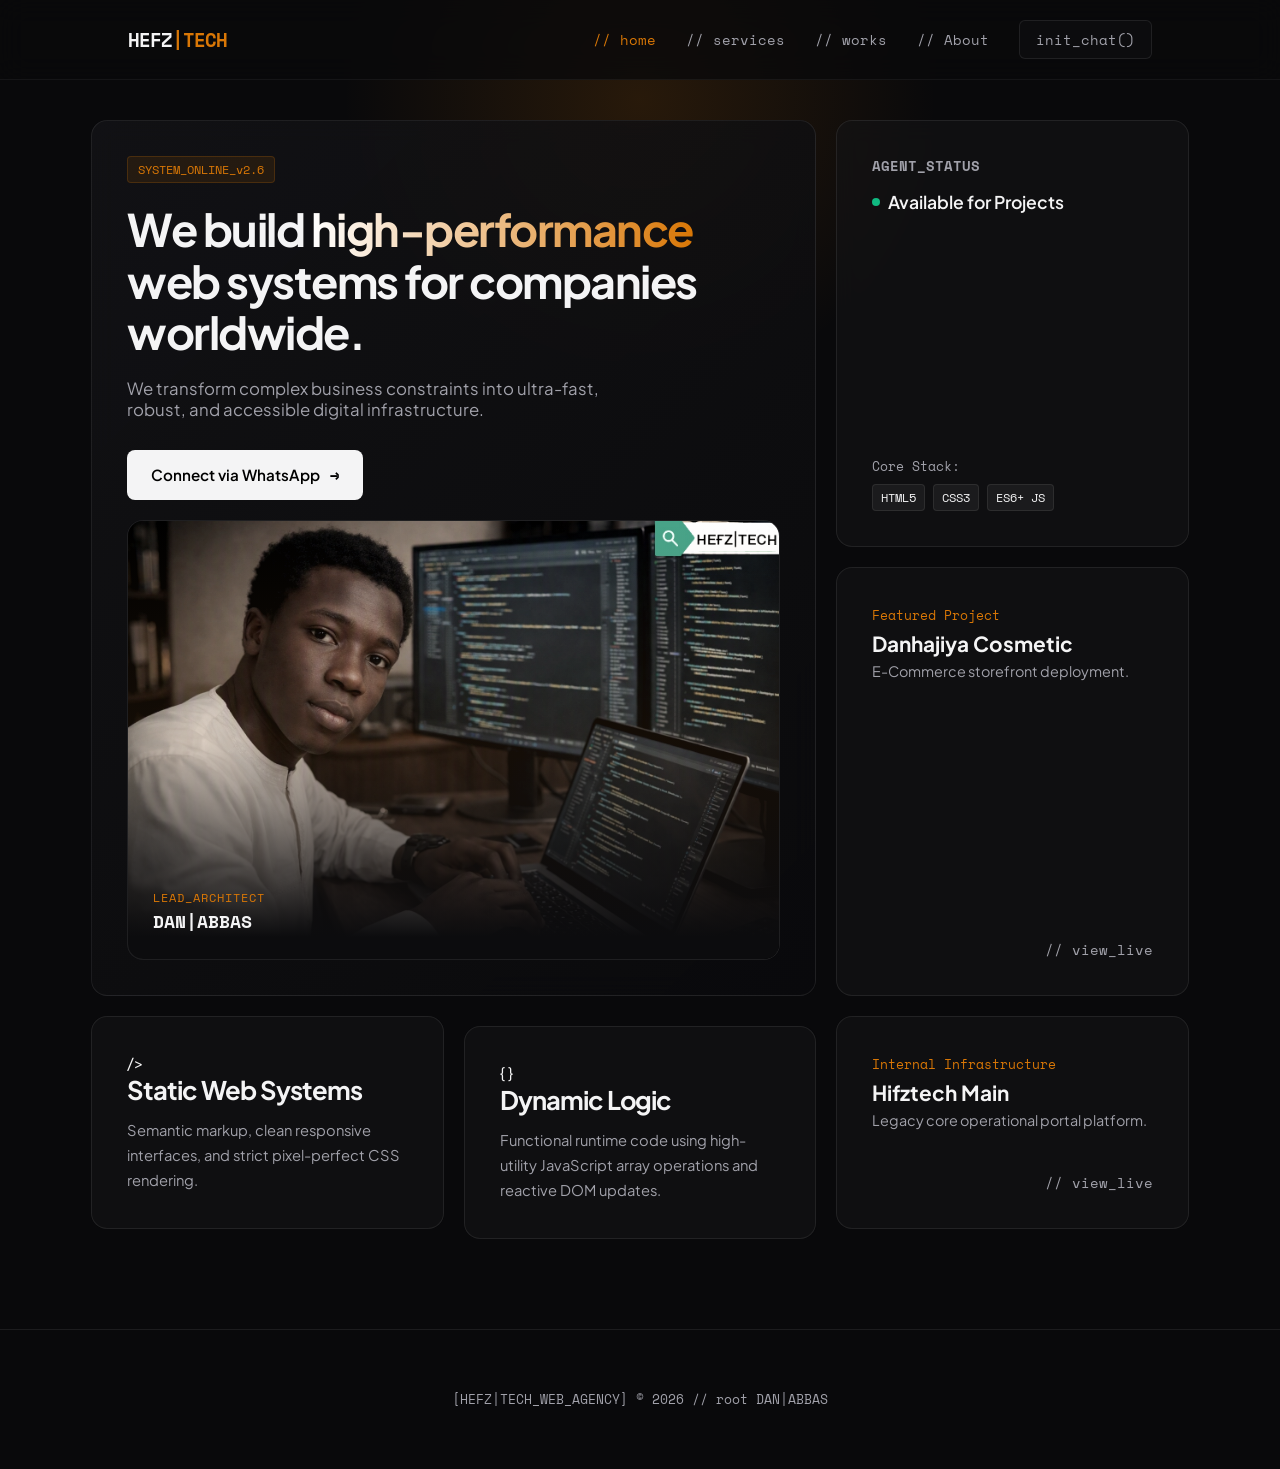
==== index.html/index.html @ c761a0f0 "initial commit" ====
<!DOCTYPE html>
<html lang="en">
<head>
    <meta charset="UTF-8">
    <meta name="viewport" content="width=device-width, initial-scale=1.0">
    <title>Hefz|tech Web Agency | Next-Gen Digital Products</title>
    <link rel="stylesheet" href="style.css">
    <!-- 10XTHINK metadata -->
    <meta name="description" content="10XTHINK at HEFZ|TECH builds high-performance, SEO-optimized websites and digital products. Fast-loading, accessible, and conversion-focused web systems.">
    <meta name="keywords" content="10XTHINK, HEFZ TECH, web agency, digital products, design architecture, web developer in nigeria, web agency kano">
    <meta name="author" content="DAN|ABBAS">
    <link rel="canonical" href="https://hefztech.com.ng">
    <meta property="og:site_name" content="HEFZ|TECH">
    <meta property="og:title" content="10XTHINK — Accelerating business growth">
    <meta property="og:description" content="10XTHINK — Accelerating business growth through strategic web solutions.">
    <meta property="og:type" content="website">
    <meta property="og:url" content="https://hefztech.com.ng">
    <meta property="og:image" content="https://hefztech.com.ng/assets/og-futuristic.jpg">
    <meta property="og:image:width" content="1200">
    <meta property="og:image:height" content="630">
    <link rel="image_src" href="https://hefztech.com.ng/assets/og-futuristic.jpg">
    <meta name="twitter:card" content="summary_large_image">
    <meta name="twitter:site" content="HEFZ|TECH">
    <meta name="twitter:title" content="HEFZ|TECH — Accelerating business growth">
    <meta name="twitter:description" content="10XTHINK — Accelerating business growth through strategic web solutions.">
    <meta name="twitter:image" content="https://hefztech.com.ng/assets/og-futuristic.jpg">
    <meta name="twitter:image:alt" content="Hefz|Tech — Future-Ready Web Systems">
    <!-- Favicons (SVG primary) -->
    <link rel="icon" href="assets/favicon.svg" type="image/svg+xml">
    <link rel="apple-touch-icon" href="assets/favicon.svg">
    <meta name="robots" content="index, follow">
</head>
<body>

    <!-- Interactive Amber Loader -->
<div class="page-loader-overlay">
    <div class="amber-spinner"></div>
    <span class="loader-text">LOADING_SYSTEM...</span>
</div>
<!-- Network Error Screen -->
<div id="error-screen" class="error-overlay">
    <div class="error-box">
        <div class="error-icon">⚠️</div>
        <h3>CONNECTION_LOST</h3>
        <p>Your internet connection appears to be interrupted. Please check your network and try reloading the page.</p>
        <button onclick="window.location.reload()" class="retry-btn">retry_connection()</button>
    </div>
</div>



    <!-- Ambient background glow effect -->
    <div class="glow-bg"></div>

    <!-- Minimalist Navigation Bar -->
    <header class="site-header">
        <div class="logo">HEFZ<span>|TECH</span></div>
        <button class="menu-toggle" aria-label="Toggle navigation" aria-expanded="false">
            <span></span>
            <span></span>
            <span></span>
        </button>
        <nav class="site-nav">
            <a href="index.html" class="active">// home</a>
            <a href="services.html">// services</a>
            <a href="portfolio.html">// works</a>
            <a href="about.html">// About</a>
            <a href="https://wa.me/2349027192335" class="nav-cta">init_chat()</a>
        </nav>
    </header>
    <div class="mobile-menu-backdrop" aria-hidden="true"></div>

    <!-- Main Container -->
    <main class="bento-container">
        
        <!-- Large Hero Card -->
        <section class="bento-card hero-card">
            <span class="badge">SYSTEM_ONLINE_v2.6</span>
            <h1>We build <span class="gradient-text">high-performance</span> web systems for companies worldwide.</h1>
            <p>We transform complex business constraints into ultra-fast, robust, and accessible digital infrastructure.</p>
            <a href="https://wa.me/2349027192335?text=Hello,%20I%20would%20like%20to%20schedule%20a%20consultation%20regarding%20a%20a%20high-performance%20web%20system%20for%20our%20company." class="btn">Connect via WhatsApp <span class="arrow">→</span></a>

            <!-- Engineer Profile Card -->
<div class="bento-card profile-card">
    <div class="image-wrapper">
        <!-- Replace 'your-photo.jpg' with your actual image path -->
        <img src="hfz.jpg" alt="Lead Engineer // DAN|ABBAS">
        <div class="image-overlay"></div>
    </div>
    <div class="profile-meta">
        <span class="meta-title">LEAD_ARCHITECT</span>
        <h3>DAN|ABBAS</h3>
    </div>
</div>

        </section>

        <!-- Dynamic Counter Card (Interactive Element) -->
        <div class="bento-card status-card">
            <h3>AGENT_STATUS</h3>
            <div class="status-indicator">
                <span class="pulse"></span> Available for Projects
            </div>
            <p class="tech-stack-title">Core Stack:</p>
            <div class="stack-tags">
                <span>HTML5</span><span>CSS3</span><span>ES6+ JS</span>
            </div>
        </div>

        <!-- Featured Project 1 (Danhajiya) -->
        <a href="https://danhajiyacosmetic.netlify.app" target="_blank" class="bento-card project-card cosmetic">
            <div class="project-info">
                <span>Featured Project</span>
                <h3>Danhajiya Cosmetic</h3>
                <p>E-Commerce storefront deployment.</p>
            </div>
            <div class="project-link">// view_live</div>
        </a>

        <!-- Service Card 1: Frontend Development -->
        <div class="bento-card service-card">
            <div class="icon"><span>/&gt;</span></div>
            <h3>Static Web Systems</h3>
            <p>Semantic markup, clean responsive interfaces, and strict pixel-perfect CSS rendering.</p>
        </div>

        <!-- Service Card 2: Interactive Applications -->
        <div class="bento-card service-card dynamic-service">
            <div class="icon"><span>{ }</span></div>
            <h3>Dynamic Logic</h3>
            <p>Functional runtime code using high-utility JavaScript array operations and reactive DOM updates.</p>
        </div>

        <!-- Featured Project 2 (Hifztech Main) -->
        <a href="https://hifztech.netlify.app" target="_blank" class="bento-card project-card core-platform">
            <div class="project-info">
                <span>Internal Infrastructure</span>
                <h3>Hifztech Main</h3>
                <p>Legacy core operational portal platform.</p>
            </div>
            <div class="project-link">// view_live</div>
        </a>
    </main>

    <!-- Tech Footer -->
    <footer>
        <p>[HEFZ|TECH_WEB_AGENCY] © 2026 // root DAN|ABBAS</p>
    </footer>
<script src="transition.js"></script>
</body>
</html>
---- index.html/style.css ----
@import url('https://fonts.googleapis.com/css2?family=Plus+Jakarta+Sans:wght@400;500;600;700;800&family=Space+Mono:wght@400;700&display=swap');

:root {
    --bg: #09090b;
    --card-bg: rgba(20, 20, 23, 0.6);
    --border: rgba(255, 255, 255, 0.08);
    --primary: #f4f4f5;
    --muted: #a1a1aa;
    --accent: #d97706; /* Cyber Premium Brown/Bronze Accent */
    --accent-glow: rgba(217, 119, 6, 0.15);
}

* {
    margin: 0;
    padding: 0;
    box-sizing: border-box;
}

body {
    background-color: var(--bg);
    color: var(--primary);
    font-family: 'Plus Jakarta Sans', sans-serif;
    overflow-x: hidden;
    min-height: 100vh;
}
/* Fullscreen Loader Overlay */
.page-loader-overlay {
    position: fixed;
    inset: 0;
    background: radial-gradient(circle at center, rgba(217, 119, 6, 0.08), rgba(9, 9, 11, 0.96) 35%, rgba(9, 9, 11, 1) 100%);
    display: flex;
    flex-direction: column;
    justify-content: center;
    align-items: center;
    gap: 18px;
    z-index: 9999;
    opacity: 1;
    visibility: visible;
    pointer-events: auto;
    transition: opacity 0.45s ease, visibility 0.45s ease;
    overflow: hidden;
}

.page-loader-overlay::before {
    content: "";
    position: absolute;
    inset: 0;
    background: repeating-linear-gradient(
        to bottom,
        rgba(255, 255, 255, 0.04),
        rgba(255, 255, 255, 0.04) 1px,
        transparent 1px,
        transparent 4px
    );
    opacity: 0.35;
    pointer-events: none;
}

/* Spinner Animation */
.amber-spinner {
    position: relative;
    width: 58px;
    height: 58px;
    border: 2px solid rgba(217, 119, 6, 0.14);
    border-right-color: var(--accent);
    border-bottom-color: rgba(255, 255, 255, 0.25);
    border-radius: 50%;
    animation: spin 0.9s linear infinite;
    box-shadow: 0 0 18px rgba(217, 119, 6, 0.26), inset 0 0 16px rgba(217, 119, 6, 0.12);
}

.amber-spinner::after {
    content: "";
    position: absolute;
    inset: 8px;
    border-radius: 50%;
    border: 1px solid rgba(255, 255, 255, 0.12);
}

/* Loader Text */
.loader-text {
    position: relative;
    z-index: 1;
    color: var(--accent);
    font-family: 'Space Mono', monospace;
    font-size: 0.72rem;
    letter-spacing: 0.3rem;
    text-transform: uppercase;
    text-shadow: 0 0 12px rgba(217, 119, 6, 0.35);
}

/* Boye Loader Idan Shafi Ya Loda */
body.page-loaded .page-loader-overlay {
    opacity: 0;
    visibility: hidden;
    pointer-events: none;
}

/* Fito da Loader Idan Ana Barin Shafi */
body.page-leaving .page-loader-overlay {
    opacity: 1;
    visibility: visible;
    pointer-events: auto;
}

@keyframes spin {
    0% {
        transform: rotate(0deg) scale(0.96);
    }
    50% {
        transform: rotate(180deg) scale(1);
    }
    100% {
        transform: rotate(360deg) scale(0.96);
    }
}

/* Multi-page layout adaptations */
.internal-page {
    margin-top: 140px; /* Space below fixed headers */
    margin-bottom: 60px;
}

.full-width-card {
    grid-column: 1 / -1; /* Spans across all columns in your bento grid */
}

.active {
    color: var(--accent);
    text-shadow: var(--primary);
    border-bottom: var(--muted);
}


/* Background grid glow ambient layer */
.glow-bg {
    position: absolute;
    width: 600px;
    height: 600px;
    background: radial-gradient(circle, var(--accent-glow) 0%, transparent 70%);
    top: -200px;
    left: 50%;
    transform: translateX(-50%);
    z-index: -1;
    pointer-events: none;
}

/* --- Minimal Nav --- */
header {
    position: sticky;
    top: 0;
    z-index: 1000;
    display: flex;
    justify-content: space-between;
    align-items: center;
    padding: 20px 10%;
    background: rgba(9, 9, 11, 0.78);
    backdrop-filter: blur(14px);
    border-bottom: 1px solid rgba(255, 255, 255, 0.05);
}

header .logo {
    font-family: 'Space Mono', monospace;
    font-weight: 700;
    font-size: 1.2rem;
    letter-spacing: -1px;
}

header .logo span {
    color: var(--accent);
}

header nav {
    display: flex;
    align-items: center;
    gap: 30px;
}

.mobile-menu-backdrop {
    position: fixed;
    inset: 0;
    background: rgba(2, 2, 4, 0.7);
    backdrop-filter: blur(4px);
    opacity: 0;
    visibility: hidden;
    transition: opacity 0.3s ease, visibility 0.3s ease;
    z-index: 999;
}

.site-header.nav-open + .mobile-menu-backdrop,
.mobile-menu-backdrop.is-visible {
    opacity: 1;
    visibility: visible;
}

header nav a {
    color: var(--muted);
    text-decoration: none;
    font-family: 'Space Mono', monospace;
    font-size: 0.9rem;
    transition: color 0.2s;
}

header nav a:hover {
    color: var(--primary);
}

header nav .nav-cta {
    border: 1px solid var(--border);
    padding: 8px 16px;
    border-radius: 6px;
    background: rgba(255,255,255,0.02);
}

header nav .nav-cta:hover {
    border-color: var(--accent);
    color: var(--accent);
}

.menu-toggle {
    display: none;
    width: 46px;
    height: 46px;
    border: 1px solid var(--border);
    border-radius: 10px;
    background: rgba(255,255,255,0.02);
    align-items: center;
    justify-content: center;
    flex-direction: column;
    gap: 5px;
    cursor: pointer;
    padding: 0;
}

.menu-toggle span {
    display: block;
    width: 20px;
    height: 2px;
    background: var(--primary);
    border-radius: 2px;
    transition: transform 0.28s ease, opacity 0.22s ease;
    transform-origin: center;
}

.site-header.nav-open .menu-toggle span:nth-child(1) {
    transform: translateY(7px) rotate(45deg);
}

.site-header.nav-open .menu-toggle span:nth-child(2) {
    opacity: 0;
    transform: scaleX(0.2);
}

.site-header.nav-open .menu-toggle span:nth-child(3) {
    transform: translateY(-7px) rotate(-45deg);
}
/* --- Bento Grid Engine --- */
.bento-container {
    max-width: 1200px;
    margin: 40px auto 100px auto;
    padding: 0 4%;
    display: grid;
    grid-template-columns: repeat(3, 1fr);
    grid-auto-rows: minmax(180px, auto);
    gap: 20px;
}

/* Common Card Rules */
.bento-card {
    background: var(--card-bg);
    border: 1px solid var(--border);
    border-radius: 16px;
    padding: 35px;
    backdrop-filter: blur(12px);
    transition: transform 0.3s cubic-bezier(0.2, 0.8, 0.2, 1), border-color 0.3s;
    text-decoration: none;
    color: inherit;
    display: flex;
    flex-direction: column;
    justify-content: space-between;
}

.bento-card:hover {
    transform: translateY(-4px);
    border-color: rgba(217, 119, 6, 0.32);
}

/* Specific Block Layout Alignments */
.hero-card {
    grid-column: span 2;
    grid-row: span 2;
    justify-content: center;
    align-items: flex-start;
    gap: 20px;
    background: linear-gradient(135deg, rgba(20,20,23,0.8) 0%, rgba(10,10,12,0.9) 100%);
}

.hero-card h1 {
    font-size: 2.8rem;
    font-weight: 700;
    line-height: 1.15;
    letter-spacing: -1.5px;
}

.gradient-text {
    background: linear-gradient(to right, #ffffff, var(--accent));
    background-clip:text;
    -webkit-background-clip: text;
    -webkit-text-fill-color: transparent;
}

.hero-card p {
    color: var(--muted);
    font-size: 1.05rem;
    max-width: 520px;
}

.badge {
    font-family: 'Space Mono', monospace;
    font-size: 0.75rem;
    color: var(--accent);
    background: rgba(217, 119, 6, 0.1);
    padding: 4px 10px;
    border-radius: 4px;
    border: 1px solid rgba(217, 119, 6, 0.2);
}

.btn {
    display: flex;
    align-items: center;
    gap: 10px;
    background: var(--primary);
    color: #000;
    text-decoration: none;
    padding: 14px 24px;
    border-radius: 8px;
    font-weight: 600;
    font-size: 0.95rem;
    margin-top: 10px;
    transition: opacity 0.2s;
}

.btn:hover {
    opacity: 0.9;
}

.btn .arrow {
    font-family: 'Space Mono', monospace;
}

/* Status Card */
.status-card h3 {
    font-family: 'Space Mono', monospace;
    font-size: 0.85rem;
    color: var(--muted);
}

.status-indicator {
    display: flex;
    align-items: center;
    gap: 8px;
    font-size: 1.1rem;
    font-weight: 600;
    margin: 15px 0;
}

.pulse {
    width: 8px;
    height: 8px;
    background: #10b981;
    border-radius: 50%;
    box-shadow: 0 0 0 0 rgba(16, 185, 129, 0.7);
    animation: pulsing 1.5s infinite;
}

@keyframes pulsing {
    0% { transform: scale(0.95); box-shadow: 0 0 0 0 rgba(16, 185, 129, 0.5); }
    70% { transform: scale(1); box-shadow: 0 0 0 6px rgba(16, 185, 129, 0); }
    100% { transform: scale(0.95); box-shadow: 0 0 0 0 rgba(16, 185, 129, 0); }
}

.tech-stack-title {
    font-family: 'Space Mono', monospace;
    font-size: 0.8rem;
    color: var(--muted);
    margin-top: auto;
}

.stack-tags {
    display: flex;
    gap: 8px;
    margin-top: 8px;
}

.stack-tags span {
    font-family: 'Space Mono', monospace;
    font-size: 0.75rem;
    background: rgba(255,255,255,0.05);
    padding: 4px 8px;
    border-radius: 4px;
    border: 1px solid var(--border);
}

/* Project Cards */
.project-card {
    grid-column: span 1;
    cursor: pointer;
    background-size: cover;
    background-position: center;
}

.project-info span {
    font-family: 'Space Mono', monospace;
    font-size: 0.8rem;
    color: var(--accent);
}

.project-info h3 {
    font-size: 1.3rem;
    margin: 5px 0;
}

.project-info p {
    color: var(--muted);
    font-size: 0.9rem;
}

.project-link {
    font-family: 'Space Mono', monospace;
    font-size: 0.85rem;
    color: var(--muted);
    margin-top: 30px;
    text-align: right;
}

.project-card:hover .project-link {
    color: var(--primary);
}

.futuristic-services-layout {
    gap: 24px;
}

.futuristic-hero {
    position: relative;
    overflow: hidden;
    display: grid;
    grid-template-columns: minmax(0, 1.4fr) minmax(220px, 0.6fr);
    align-items: center;
    gap: 24px;
    padding: 42px 40px;
    background: linear-gradient(135deg, rgba(17, 17, 20, 0.98) 0%, rgba(10, 10, 12, 0.95) 100%);
    border: 1px solid rgba(255, 255, 255, 0.08);
    box-shadow: 0 20px 50px rgba(0, 0, 0, 0.22), inset 0 0 25px rgba(217, 119, 6, 0.08);
}

.futuristic-hero::before {
    content: "";
    position: absolute;
    inset: -30% auto auto -15%;
    width: 360px;
    height: 360px;
    background: radial-gradient(circle, rgba(217, 119, 6, 0.28), transparent 60%);
    filter: blur(12px);
    pointer-events: none;
}

.futuristic-hero::after {
    content: "";
    position: absolute;
    right: -60px;
    bottom: -60px;
    width: 220px;
    height: 220px;
    border-radius: 50%;
    background: radial-gradient(circle, rgba(255,255,255,0.12), transparent 65%);
    filter: blur(18px);
    pointer-events: none;
}

.hero-copy,
.hero-panel {
    position: relative;
    z-index: 1;
}

.hero-copy {
    display: flex;
    flex-direction: column;
    gap: 18px;
}

.hero-copy h1 {
    font-size: clamp(2.3rem, 4vw, 4rem);
    line-height: 1.02;
    letter-spacing: -0.06em;
    max-width: 760px;
}

.hero-copy p {
    color: var(--muted);
    font-size: 1.02rem;
    line-height: 1.75;
    max-width: 640px;
}

.hero-actions {
    display: flex;
    align-items: center;
    gap: 16px;
    flex-wrap: wrap;
    margin-top: 8px;
}

.mini-status {
    font-family: 'Space Mono', monospace;
    font-size: 0.74rem;
    color: #d4d4d8;
    letter-spacing: 0.12em;
    text-transform: uppercase;
}

.hero-panel {
    padding: 22px 20px;
    border: 1px solid rgba(255,255,255,0.08);
    border-radius: 18px;
    background: rgba(255,255,255,0.02);
    backdrop-filter: blur(8px);
    box-shadow: inset 0 0 16px rgba(255,255,255,0.02);
}

.panel-header {
    font-family: 'Space Mono', monospace;
    font-size: 0.72rem;
    color: var(--accent);
    letter-spacing: 0.22em;
    text-transform: uppercase;
    margin-bottom: 18px;
}

.panel-list {
    list-style: none;
    display: grid;
    gap: 12px;
}

.panel-list li {
    display: flex;
    justify-content: space-between;
    gap: 14px;
    padding: 12px 0;
    border-bottom: 1px solid rgba(255,255,255,0.06);
}

.panel-list li:last-child {
    border-bottom: 0;
}

.panel-list span {
    color: var(--muted);
    font-family: 'Space Mono', monospace;
    font-size: 0.72rem;
    letter-spacing: 0.1em;
    text-transform: uppercase;
}

.panel-list strong {
    color: var(--primary);
    font-size: 0.88rem;
    font-weight: 600;
}

.archive-panel {
    grid-column: 1 / -1;
    padding: 28px 26px;
    background: linear-gradient(180deg, rgba(18,18,22,0.95), rgba(12,12,14,0.98));
    border: 1px solid rgba(255,255,255,0.08);
    box-shadow: 0 18px 30px rgba(0,0,0,0.14);
}

.archive-header {
    display: flex;
    align-items: center;
    justify-content: space-between;
    gap: 16px;
    margin-bottom: 22px;
    flex-wrap: wrap;
}

.archive-header h2 {
    font-size: clamp(1.4rem, 2vw, 2rem);
    letter-spacing: -0.05em;
}

.archive-grid {
    display: grid;
    grid-template-columns: repeat(2, minmax(0, 1fr));
    gap: 18px;
}

.archive-item {
    display: flex;
    align-items: center;
    gap: 16px;
    padding: 20px 18px;
    text-decoration: none;
    color: var(--primary);
    border: 1px solid rgba(255,255,255,0.08);
    border-radius: 16px;
    background: rgba(255,255,255,0.02);
    transition: transform 0.25s ease, border-color 0.25s ease, box-shadow 0.25s ease;
}

/* Prevent overflow from long content inside archive items */
.archive-item {
    min-width: 0;
    overflow: hidden;
}

.archive-item > div {
    flex: 1 1 auto;
    min-width: 0; /* allow flex child to shrink below its content size */
    word-wrap: break-word;
    overflow: hidden;
}

.archive-item small {
    display: block;
    color: var(--muted);
    font-size: 0.8rem;
    white-space: normal;
    overflow: hidden;
    text-overflow: ellipsis;
}

.archive-item:hover {
    transform: translateY(-3px);
    border-color: rgba(217, 119, 6, 0.3);
    box-shadow: 0 12px 24px rgba(217, 119, 6, 0.08);
}

.archive-tag {
    display: grid;
    place-items: center;
    width: 42px;
    height: 42px;
    border-radius: 12px;
    background: rgba(217, 119, 6, 0.08);
    border: 1px solid rgba(217, 119, 6, 0.25);
    color: var(--accent);
    font-family: 'Space Mono', monospace;
    font-size: 0.7rem;
    letter-spacing: 0.12em;
}

.archive-item strong {
    display: block;
    font-size: 1.05rem;
    margin-bottom: 4px;
}

.archive-item small {
    color: var(--muted);
    font-size: 0.8rem;
    font-family: 'Space Mono', monospace;
}

.service-grid {
    grid-column: 1 / -1;
    display: grid;
    grid-template-columns: repeat(3, minmax(0, 1fr));
    gap: 20px;
}

.futuristic-card {
    position: relative;
    overflow: hidden;
    min-height: 330px;
    padding: 28px 24px 24px;
    background: linear-gradient(180deg, rgba(17,17,20,0.88), rgba(9,9,11,0.96));
    border: 1px solid rgba(255,255,255,0.08);
    box-shadow: 0 18px 40px rgba(0,0,0,0.14), inset 0 0 18px rgba(217,119,6,0.04);
}

.futuristic-card::before {
    content: "";
    position: absolute;
    inset: 0;
    background: linear-gradient(135deg, rgba(217,119,6,0.12), transparent 28%, transparent 70%, rgba(255,255,255,0.04));
    opacity: 0;
    transition: opacity 0.28s ease;
}

.futuristic-card:hover::before {
    opacity: 1;
}

.futuristic-card > * {
    position: relative;
    z-index: 1;
}

.card-top {
    display: flex;
    justify-content: space-between;
    align-items: center;
    margin-bottom: 20px;
}

.service-number {
    font-family: 'Space Mono', monospace;
    color: var(--muted);
    font-size: 0.72rem;
    letter-spacing: 0.18em;
}

.futuristic-card .icon {
    display: grid;
    place-items: center;
    width: 48px;
    height: 48px;
    margin: 0;
    border-radius: 12px;
    font-family: 'Space Mono', monospace;
    font-size: 1.2rem;
    color: var(--accent);
    border: 1px solid rgba(217, 119, 6, 0.26);
    background: rgba(217, 119, 6, 0.06);
    box-shadow: inset 0 0 12px rgba(217, 119, 6, 0.08), 0 0 18px rgba(217, 119, 6, 0.06);
}

.service-card h3 {
    font-size: clamp(1.3rem, 2vw, 1.8rem);
    margin-bottom: 12px;
    letter-spacing: -0.04em;
}

.service-card p {
    color: var(--muted);
    font-size: 0.92rem;
    line-height: 1.7;
}

.service-points {
    list-style: none;
    display: grid;
    gap: 10px;
    margin-top: 20px;
}

.service-points li {
    display: flex;
    align-items: center;
    gap: 10px;
    color: var(--muted);
    font-size: 0.78rem;
    line-height: 1.5;
    font-family: 'Space Mono', monospace;
}

.service-points li::before {
    content: "";
    width: 7px;
    height: 7px;
    border-radius: 50%;
    background: linear-gradient(135deg, var(--accent), #fbbf24);
    box-shadow: 0 0 14px rgba(217, 119, 6, 0.5);
    flex-shrink: 0;
}

.dynamic-service {
    transform: translateY(10px);
}

/* --- Engineer Profile Card Styles --- */
.profile-card {
    grid-column: span 1;
    grid-row: span 2;
    padding: 0; /* Clear internal padding to make image edge-to-edge */
    overflow: hidden;
    position: relative;
    background: #0c0c0e;
}

.profile-card .image-wrapper {
    width: 100%;
    height: 100%;
    position: relative;
    overflow: hidden;
}

.profile-card .image-wrapper img {
    width: 100%;
    height: 100%;
    object-fit: cover;
    object-position: center top;
    filter: grayscale(40%) contrast(110%);
    transition: transform 0.5s cubic-bezier(0.2, 0.8, 0.2, 1), filter 0.3s;
}

/* Luxury brown/bronze ambient light overlay onto image surface */
.profile-card .image-overlay {
    position: absolute;
    top: 0;
    left: 0;
    width: 100%;
    height: 100%;
    background: linear-gradient(to top, rgba(12, 12, 14, 1) 5%, rgba(139, 90, 43, 0.15) 50%, transparent 100%);
    pointer-events: none;
}

/* Meta Data Floating Text Container */
.profile-card .profile-meta {
    position: absolute;
    bottom: 0;
    left: 0;
    width: 100%;
    padding: 25px;
    z-index: 2;
}

.profile-card .meta-title {
    font-family: 'Space Mono', monospace;
    font-size: 0.75rem;
    color: var(--accent);
    letter-spacing: 1px;
}

/* Compact network/error overlay */
.error-overlay {
    position: fixed;
    inset: 0;
    display: flex;
    align-items: center;
    justify-content: center;
    background: rgba(2,2,4,0.6);
    z-index: 10000;
    padding: 16px;
}

.error-box {
    width: min(92%, 360px);
    max-width: 420px;
    background: linear-gradient(180deg, rgba(15,15,17,0.98), rgba(10,10,12,0.98));
    border: 1px solid var(--border);
    padding: 14px 16px;
    border-radius: 12px;
    display: flex;
    gap: 10px;
    align-items: center;
    justify-content: center;
    flex-direction: column;
    text-align: center;
    box-shadow: 0 8px 30px rgba(0,0,0,0.6);
}

.error-box .error-icon {
    font-size: 28px;
    line-height: 1;
}

.error-box h3 {
    font-family: 'Space Mono', monospace;
    font-size: 0.95rem;
    margin: 0;
    letter-spacing: 0.08em;
    text-transform: uppercase;
}

.error-box p {
    color: var(--muted);
    font-size: 0.95rem;
    margin: 0;
}

.retry-btn {
    margin-top: 8px;
    padding: 8px 12px;
    border-radius: 8px;
    border: none;
    background: var(--accent);
    color: #000;
    font-weight: 700;
    cursor: pointer;
}

.profile-card .profile-meta h3 {
    font-family: 'Space Mono', monospace;
    font-size: 1.1rem;
    font-weight: 700;
    color: var(--primary);
    margin-top: 2px;
}

/* Elite Hover Interaction Matrix */
.profile-card:hover .image-wrapper img {
    transform: scale(1.04);
    filter: grayscale(0%) contrast(105%);
}

/* --- About Section --- */
.about-section {
    position: relative;
    grid-column: 1 / -1;
    padding: 8px;
    overflow: hidden;
    background: linear-gradient(180deg, rgba(5, 5, 6, 0.92), rgba(13, 13, 15, 0.99));
    border: 1px solid rgba(255, 255, 255, 0.05);
}
.about-section::before {
    content: "";
    position: absolute;
    top: -40px;
    right: -80px;
    width: 240px;
    height: 240px;
    background: radial-gradient(circle, rgba(217, 119, 6, 0.25), transparent 55%);
    filter: blur(40px);
    pointer-events: none;
}
.about-inner {
    display: grid;
    grid-template-columns: 1.05fr 0.95fr;
    gap: 0;
    min-height: 520px;
    align-items: stretch;
}
.about-text {
    padding: 72px 64px;
    display: flex;
    flex-direction: column;
    justify-content: center;
    position: relative;
    z-index: 1;
}
.about-text h2 {
    font-size: 2.8rem;
    font-weight: 800;
    margin-top: 12px;
    letter-spacing: -1.5px;
}
.about-text .lead {
    color: var(--muted);
    font-size: 1.1rem;
    line-height: 1.75;
    margin: 24px 0 30px 0;
    max-width: 680px;
}
.about-grid {
    display: grid;
    grid-template-columns: repeat(2, minmax(0, 1fr));
    gap: 18px;
    margin: 26px 0;
}
.about-grid div {
    background: rgba(255, 255, 255, 0.04);
    border: 1px solid rgba(255, 255, 255, 0.08);
    border-radius: 16px;
    padding: 18px 20px;
}
.about-grid strong {
    display: block;
    color: var(--accent);
    text-transform: uppercase;
    letter-spacing: 1px;
    font-size: 0.75rem;
    margin-bottom: 10px;
}
.about-grid span {
    display: block;
    color: var(--primary);
    font-weight: 600;
    font-size: 0.96rem;
}
.about-text p {
    color: var(--muted);
    font-size: 0.98rem;
    line-height: 1.8;
    max-width: 700px;
}
.about-actions {
    display: flex;
    flex-wrap: wrap;
    gap: 14px;
    margin-top: 32px;
}
.btn-secondary,
.btn-tertiary {
    padding: 14px 24px;
    border-radius: 10px;
    text-decoration: none;
    font-weight: 600;
    transition: transform 0.2s ease, box-shadow 0.2s ease;
}
.btn-secondary {
    background: rgba(255, 255, 255, 0.08);
    color: var(--primary);
    border: 1px solid rgba(255, 255, 255, 0.12);
}
.btn-secondary:hover {
    transform: translateY(-1px);
    box-shadow: 0 10px 30px rgba(217, 119, 6, 0.12);
}
.btn-tertiary {
    background: transparent;
    color: var(--muted);
    border: 1px solid rgba(148, 163, 184, 0.2);
}
.btn-tertiary:hover {
    color: var(--primary);
    border-color: var(--accent);
}
.about-section .profile-card {
    height: auto;
    border-radius: 30px;
    overflow: hidden;
    position: relative;
    display: grid;
    min-height: 520px;
    background: rgba(15, 15, 17, 0.9);
    border: 1px solid rgba(255, 255, 255, 0.06);
}
.about-photo-card .image-wrapper {
    width: 100%;
    min-height: 100%;
    height: 100%;
}
.about-photo-card .image-wrapper img {
    width: 100%;
    height: 100%;
    object-fit: cover;
    transition: transform 0.6s ease, filter 0.6s ease;
}
.about-photo-card .image-wrapper img:hover {
    transform: scale(1.05);
}
.about-photo-card .image-overlay {
    position: absolute;
    inset: 0;
    background: linear-gradient(180deg, rgba(9, 9, 11, 0.24), rgba(9, 9, 11, 0.72));
    background-blend-mode: multiply;
    pointer-events: none;
}
.about-photo-card::after {
    content: "";
    position: absolute;
    bottom: 0;
    right: 0;
    width: 100px;
    height: 100px;
    background: radial-gradient(circle, rgba(217, 119, 6, 0.2), transparent 55%);
    filter: blur(18px);
    pointer-events: none;
}
.about-photo-card .profile-meta {
    position: absolute;
    bottom: 28px;
    left: 28px;
    right: 28px;
    z-index: 2;
    padding: 0;
}
.about-photo-card .profile-meta h3 {
    font-size: 1.75rem;
    margin-top: 8px;
    line-height: 1.05;
}
.about-photo-card .profile-meta p {
    color: var(--muted);
    margin-top: 12px;
    max-width: 340px;
    font-size: 0.95rem;
    line-height: 1.6;
}
.about-photo-card .meta-title {
    font-size: 0.75rem;
    letter-spacing: 1.5px;
    text-transform: uppercase;
    color: var(--accent);
}
.profile-badges {
    position: absolute;
    top: 28px;
    right: 28px;
    display: flex;
    flex-wrap: wrap;
    gap: 10px;
    z-index: 2;
}
.profile-badges span {
    background: rgba(255, 255, 255, 0.08);
    border: 1px solid rgba(255, 255, 255, 0.1);
    padding: 9px 14px;
    border-radius: 999px;
    font-size: 0.75rem;
    text-transform: uppercase;
    letter-spacing: 0.12em;
    color: var(--primary);
}


/* Page Transition Base */
body {
    transform: translateY(10px);
    transition: opacity 0.4s ease, transform 0.4s ease;
}

/* Idan shafi ya gama lodi */
body.page-loaded {
    opacity: 1;
    transform: translateY(0);
}

/* Idan ana barin shafin */
body.page-leaving {
    opacity: 0;
    transform: translateY(-10px);
}

/* Back Button Styling */
.back-btn-container {
    max-width: 1200px;
    margin: 30px auto 12px auto;
    padding: 0 20px;
}

.back-btn {
    display: inline-flex;
    align-items: center;
    gap: 10px;
    color: rgba(255, 255, 255, 0.8);
    text-decoration: none;
    font-family: 'Space Mono', monospace;
    font-size: 0.78rem;
    letter-spacing: 0.08em;
    text-transform: lowercase;
    border: 1px solid rgba(255, 255, 255, 0.1);
    padding: 10px 16px 10px 12px;
    border-radius: 999px;
    background: rgba(255, 255, 255, 0.02);
    backdrop-filter: blur(10px);
    box-shadow: inset 0 1px 0 rgba(255,255,255,0.04), 0 10px 25px rgba(0, 0, 0, 0.12);
    transition: all 0.28s ease;
}

.back-btn .arrow {
    display: inline-flex;
    align-items: center;
    justify-content: center;
    width: 24px;
    height: 24px;
    border-radius: 50%;
    background: rgba(217, 119, 6, 0.08);
    border: 1px solid rgba(217, 119, 6, 0.32);
    color: var(--accent);
    font-size: 1rem;
    line-height: 1;
}

.back-btn:hover {
    color: var(--primary);
    border-color: rgba(217, 119, 6, 0.35);
    background: rgba(217, 119, 6, 0.04);
    box-shadow: 0 0 0 1px rgba(217, 119, 6, 0.08), 0 12px 28px rgba(217, 119, 6, 0.12);
    transform: translateX(-2px);
}

/* Fullscreen Error Overlay */
.error-overlay {
    position: fixed;
    top: 0;
    left: 0;
    width: 100%;
    height: 100vh;
    background-color: var(--bg);
    display: flex;
    justify-content: center;
    align-items: center;
    z-index: 10000; /* Ya kasance sama da komai */
    opacity: 0;
    visibility: hidden;
    pointer-events: none;
    transition: opacity 0.3s ease, visibility 0.3s ease;
}

/* Error Box Styling */
.error-box {
    background: var(--card-bg);
    border: 1px solid var(--border);
    backdrop-filter: blur(12px);
    padding: 40px;
    border-radius: 16px;
    text-align: center;
    max-width: 400px;
    width: 90%;
    box-shadow: 0 10px 30px rgba(0, 0, 0, 0.5);
}

.error-icon {
    font-size: 2.5rem;
    color: var(--accent);
    margin-bottom: 15px;
    animation: pulse-glow 1.5s infinite alternate;
}

.error-box h3 {
    color: var(--primary);
    font-family: monospace;
    letter-spacing: 2px;
    margin-bottom: 10px;
}

.error-box p {
    color: var(--muted);
    font-size: 0.9rem;
    line-height: 1.5;
    margin-bottom: 25px;
}

/* Retry Button */
.retry-btn {
    background: transparent;
    border: 1px solid var(--accent);
    color: var(--accent);
    padding: 10px 20px;
    border-radius: 8px;
    font-family: monospace;
    cursor: pointer;
    transition: all 0.3s ease;
}

.retry-btn:hover {
    background: var(--accent);
    color: var(--bg);
    box-shadow: 0 0 15px var(--accent-glow);
}

/* Idan babu yanar gizo */
body.is-offline #error-screen {
    opacity: 1;
    visibility: visible;
    pointer-events: auto;
    width: 100vw;
    height: 300vh;
}

@keyframes pulse-glow {
    from { transform: scale(1); opacity: 0.8; }
    to { transform: scale(1.05); opacity: 1; text-shadow: 0 0 10px var(--accent); }
}




/* --- Footer --- */
footer {
    text-align: center;
    padding: 60px 20px;
    border-top: 1px solid var(--border);
    font-family: 'Space Mono', monospace;
    font-size: 0.8rem;
    color: var(--muted);
}


/* --- Responsive Layout Breakpoint --- */
@media (max-width: 900px) {
    header {
        padding: 16px 6%;
    }

    .menu-toggle {
        display: flex;
    }

    header nav {
        position: absolute;
        top: calc(100% + 10px);
        left: 6%;
        right: 6%;
        display: flex;
        flex-direction: column;
        align-items: flex-start;
        gap: 14px;
        padding: 18px 20px;
        border: 1px solid var(--border);
        border-radius: 12px;
        background: rgba(9,9,11,0.96);
        box-shadow: 0 18px 40px rgba(0,0,0,0.2);
        opacity: 0;
        visibility: hidden;
        transform: translateY(-12px);
        pointer-events: none;
        transition: opacity 0.28s ease, transform 0.28s ease, visibility 0.28s ease;
    }

    .site-header.nav-open nav {
        opacity: 1;
        visibility: visible;
        transform: translateY(0);
        pointer-events: auto;
    }

    .bento-container {
        grid-template-columns: 1fr;
        padding: 0 6%;
    }

    .about-inner {
        grid-template-columns: 1fr;
    }
    .about-text {
        padding: 36px 24px;
    }
    .about-grid {
        grid-template-columns: 1fr;
    }
    .about-actions {
        flex-direction: column;
        gap: 14px;
    }
    .about-section .profile-card {
        min-height: 420px;
    }

    .hero-card {
        grid-column: span 1;
        grid-row: span 1;
    }

    .service-grid {
        grid-template-columns: 1fr;
        gap: 18px;
    }

    .service-card {
        min-height: auto;
        padding: 24px 20px;
    }

    .profile-card {
        grid-column: span 1;
        grid-row: auto;
        height: 350px;
    }

    .hero-card h1 {
        font-size: 2rem;
    }
    /* Services page: stack futuristic hero into single column */
    .futuristic-hero {
        grid-template-columns: 1fr;
        padding: 28px 20px;
        gap: 18px;
    }

    .futuristic-hero .hero-panel {
        order: 2;
        width: 100%;
        padding: 16px;
    }

    .futuristic-hero .hero-copy {
        order: 1;
    }

    header nav a {
        width: 100%;
        padding: 12px 14px;
        border-radius: 8px;
        display: block;
        color: var(--primary);
    }
}

@media (max-width: 560px) {
    header {
        padding: 14px 5%;
    }

    header .logo {
        font-size: 1rem;
    }

    header nav a {
        font-size: 0.72rem;
        white-space: nowrap;
    }

    header nav .nav-cta {
        padding: 7px 12px;
    }

    .about-text {
        padding: 28px 18px;
    }

    .about-text h2 {
        font-size: 2rem;
    }

    .about-grid {
        grid-template-columns: 1fr;
    }

    .about-actions {
        flex-direction: column;
        gap: 12px;
    }

    .about-section .profile-card {
        min-height: 340px;
    }

    .service-grid {
        gap: 16px;
    }

    .service-card {
        padding: 20px 18px;
    }

    .btn {
        width: 100%;
        justify-content: center;
    }

    /* Extra small screens: tighten hero typography and ensure panels are readable */
    .futuristic-hero {
        padding: 22px 14px;
    }

    .futuristic-hero .hero-copy h1 {
        font-size: 1.5rem;
        line-height: 1.15;
    }

    .futuristic-hero .hero-panel {
        padding: 12px;
    }
    .bento-container {
        padding: 0 5%;
    }

    header nav a {
        font-size: 0.82rem;
        padding: 10px 12px;
    }
}
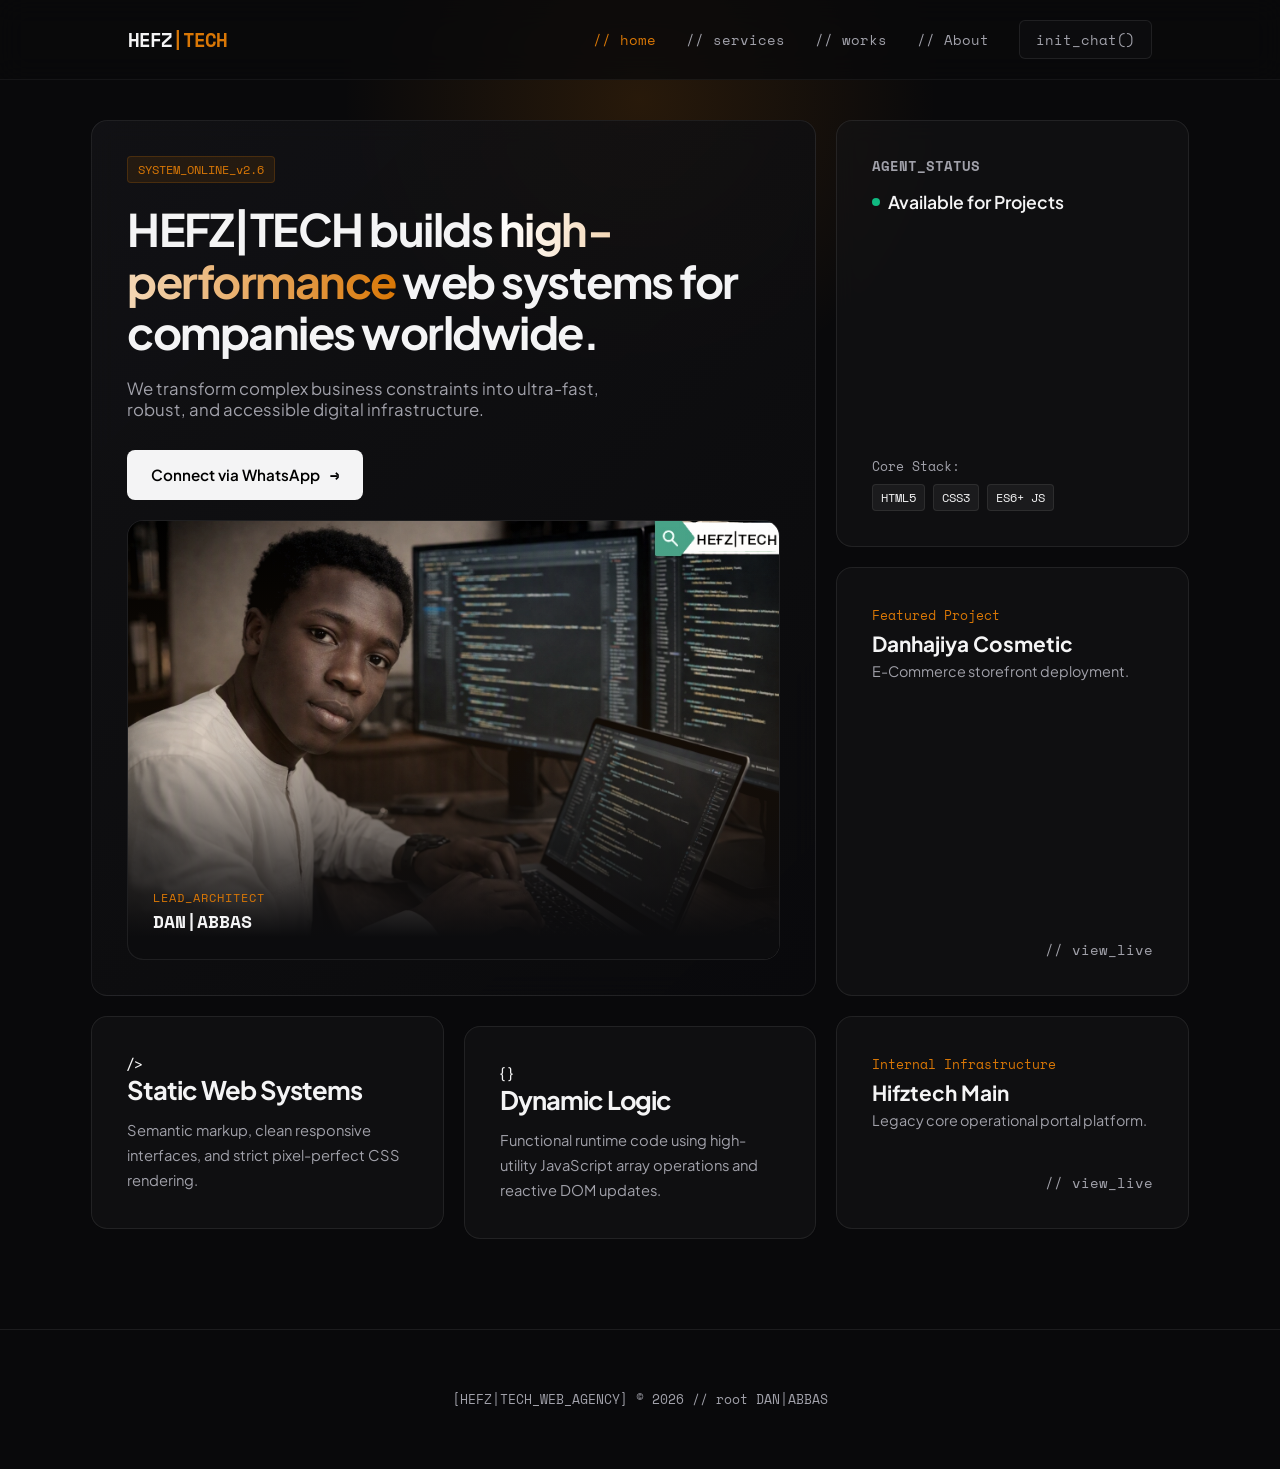
==== commit b50819f4: "inhence the old projects repository" ====
--- a/index.html/index.html
+++ b/index.html/index.html
@@ -6,8 +6,8 @@
     <title>Hefz|tech Web Agency | Next-Gen Digital Products</title>
     <link rel="stylesheet" href="style.css">
     <!-- 10XTHINK metadata -->
-    <meta name="description" content="10XTHINK at HEFZ|TECH builds high-performance, SEO-optimized websites and digital products. Fast-loading, accessible, and conversion-focused web systems.">
-    <meta name="keywords" content="10XTHINK, HEFZ TECH, web agency, digital products, design architecture, web developer in nigeria, web agency kano">
+    <meta name="description" content="HEFZ|TECH is a leading web design and digital agency offering website development, builds high-performance, SEO-optimized websites and digital products. Fast-loading, accessible, and conversion-focused web systems.">
+    <meta name="keywords" content="10XTHINK, HEFZ TECH, web agency, digital products, DAN ABBAS, design architecture, web developer nigeria, tech agency kano, software development">
     <meta name="author" content="DAN|ABBAS">
     <link rel="canonical" href="https://hefztech.com.ng">
     <meta property="og:site_name" content="HEFZ|TECH">
@@ -76,7 +76,7 @@
         <!-- Large Hero Card -->
         <section class="bento-card hero-card">
             <span class="badge">SYSTEM_ONLINE_v2.6</span>
-            <h1>We build <span class="gradient-text">high-performance</span> web systems for companies worldwide.</h1>
+            <h1>HEFZ|TECH builds  <span class="gradient-text">high-performance</span> web systems for companies worldwide.</h1>
             <p>We transform complex business constraints into ultra-fast, robust, and accessible digital infrastructure.</p>
             <a href="https://wa.me/2349027192335?text=Hello,%20I%20would%20like%20to%20schedule%20a%20consultation%20regarding%20a%20a%20high-performance%20web%20system%20for%20our%20company." class="btn">Connect via WhatsApp <span class="arrow">→</span></a>
 
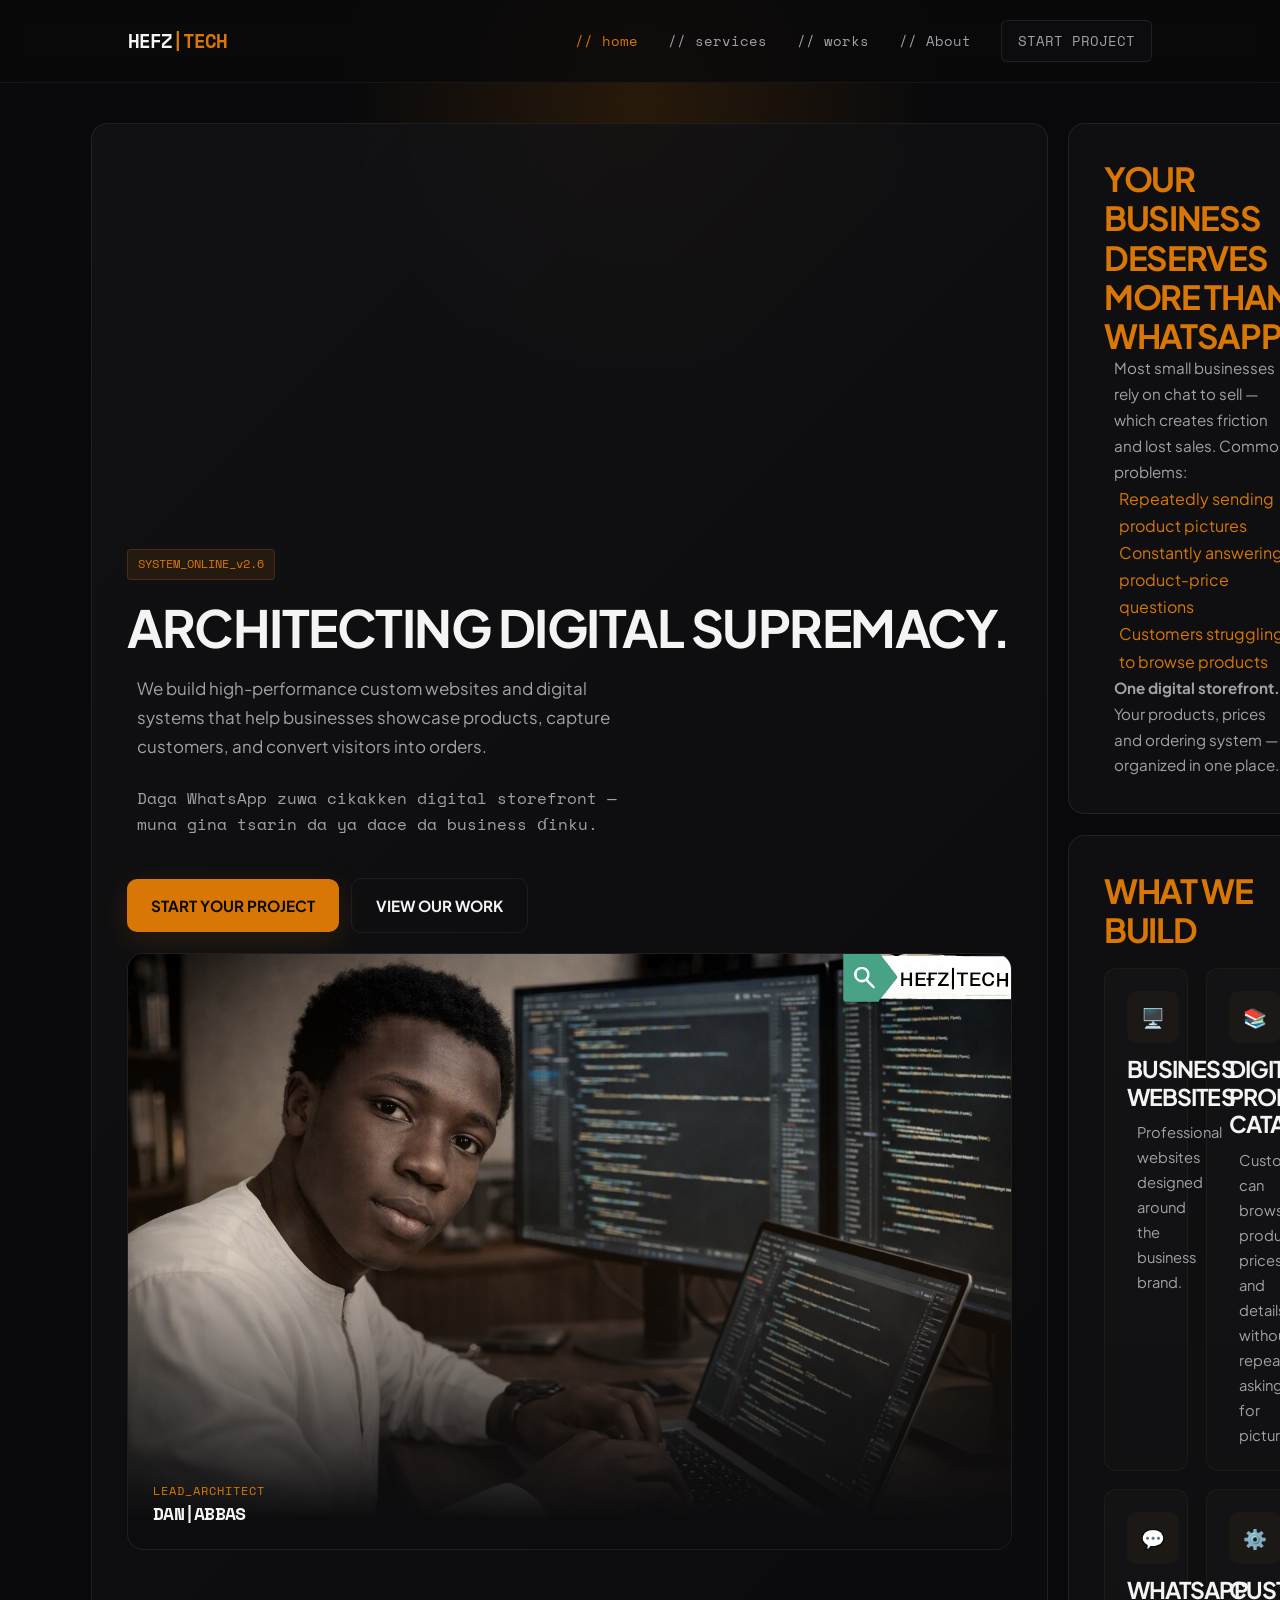
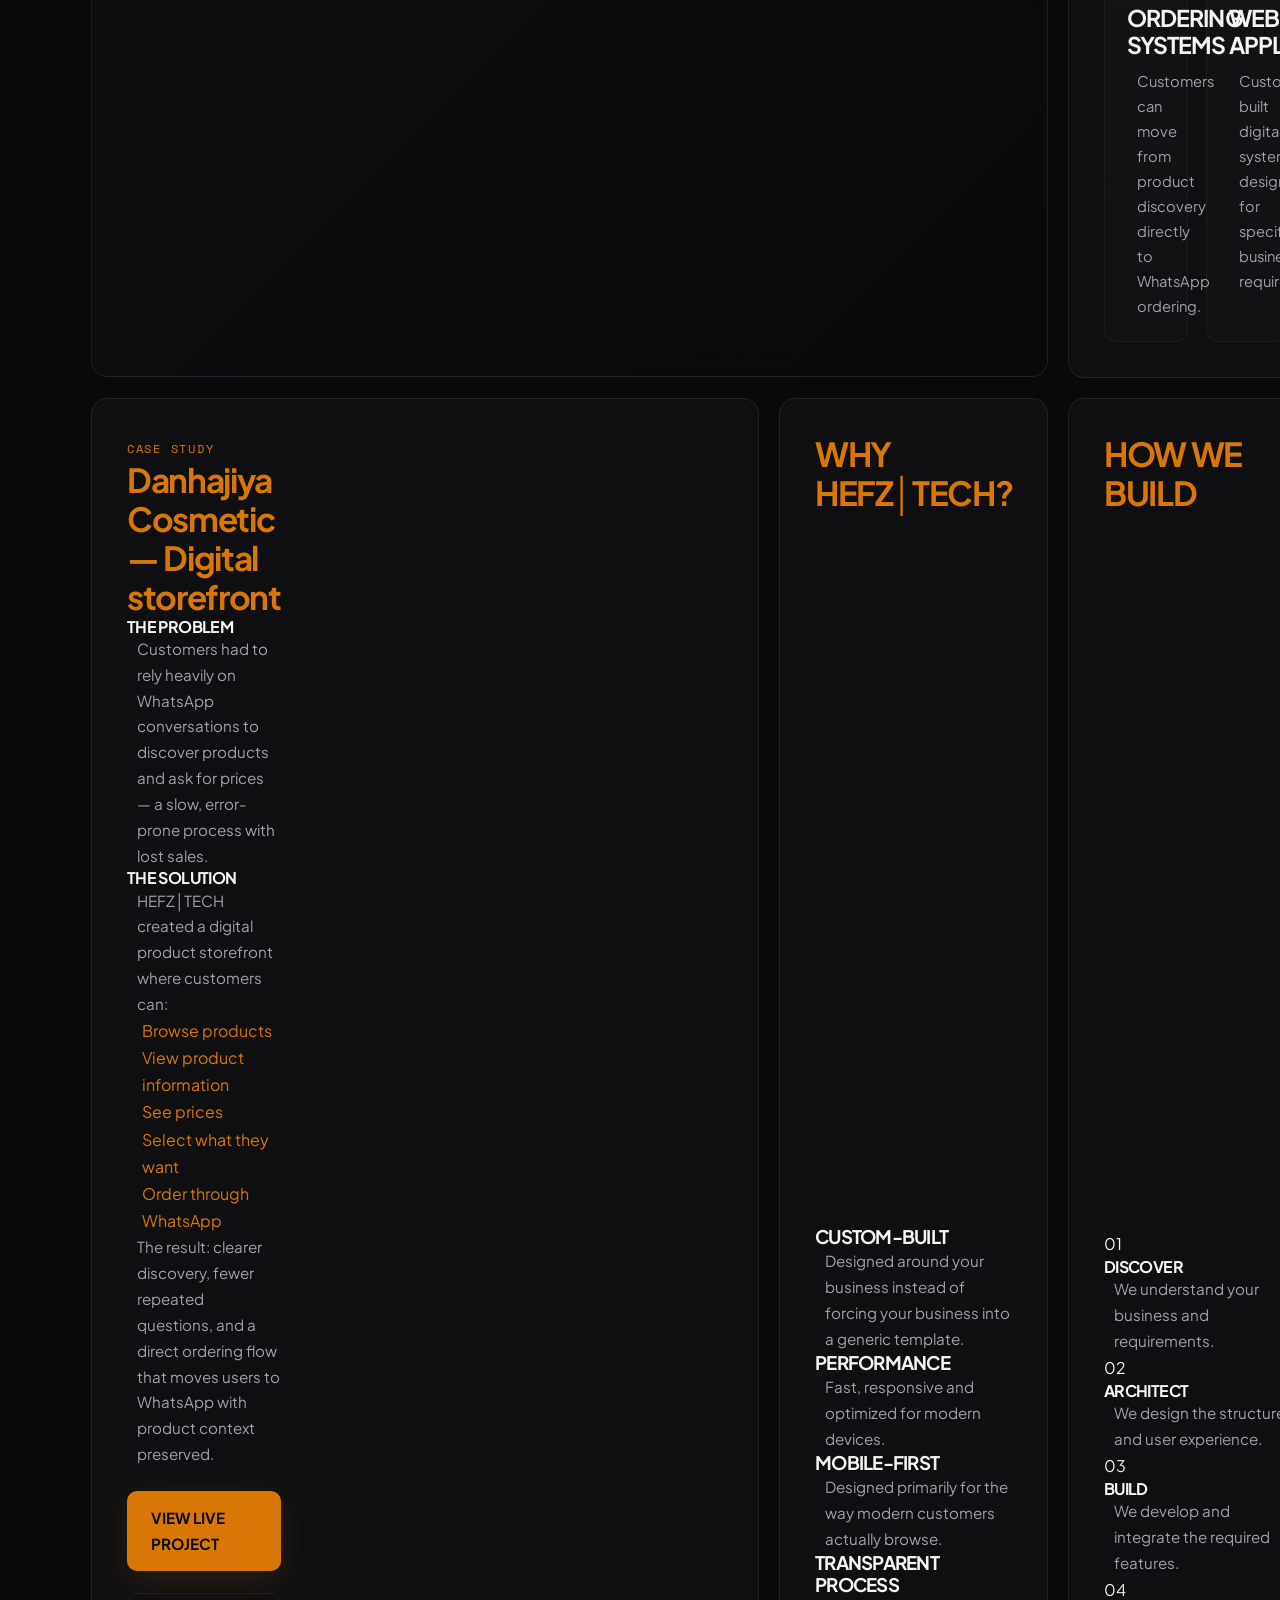
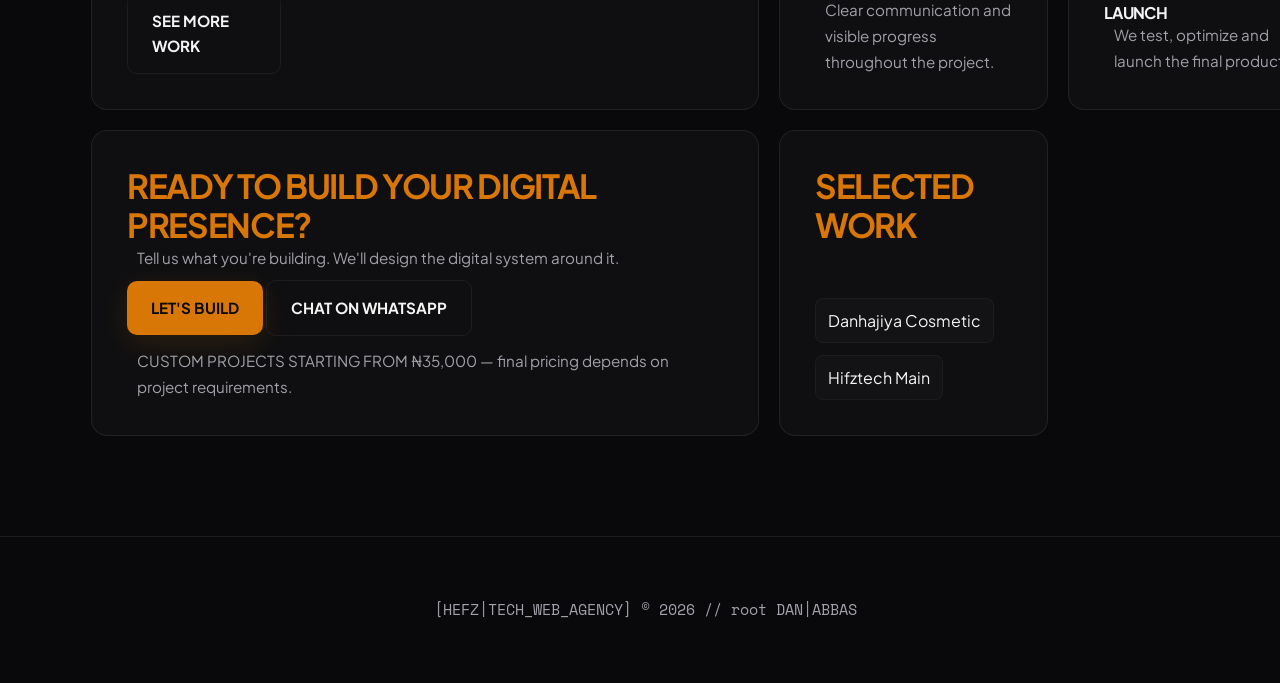
==== commit 6bfde6c1: "fix: responsive bento grid and mobile navbar." ====
--- a/index.html/index.html
+++ b/index.html/index.html
@@ -3,16 +3,16 @@
 <head>
     <meta charset="UTF-8">
     <meta name="viewport" content="width=device-width, initial-scale=1.0">
-    <title>Hefz|tech Web Agency | Next-Gen Digital Products</title>
+    <title>HEFZ│TECH — Custom Websites & Digital Solutions</title>
     <link rel="stylesheet" href="style.css">
     <!-- 10XTHINK metadata -->
-    <meta name="description" content="HEFZ|TECH is a leading web design and digital agency offering website development, builds high-performance, SEO-optimized websites and digital products. Fast-loading, accessible, and conversion-focused web systems.">
+    <meta name="description" content="HEFZ│TECH builds high-performance custom websites, digital product catalogs, WhatsApp ordering systems and custom web applications that help businesses showcase products, capture customers, and convert visitors into orders.">
     <meta name="keywords" content="10XTHINK, HEFZ TECH, web agency, digital products, DAN ABBAS, design architecture, web developer nigeria, tech agency kano, software development">
     <meta name="author" content="DAN|ABBAS">
     <link rel="canonical" href="https://hefztech.com.ng">
     <meta property="og:site_name" content="HEFZ|TECH">
-    <meta property="og:title" content="10XTHINK — Accelerating business growth">
-    <meta property="og:description" content="10XTHINK — Accelerating business growth through strategic web solutions.">
+    <meta property="og:title" content="HEFZ│TECH — Custom Websites & Digital Solutions">
+    <meta property="og:description" content="HEFZ│TECH builds high-performance custom websites, product catalogs and WhatsApp ordering systems that help businesses convert visitors into customers.">
     <meta property="og:type" content="website">
     <meta property="og:url" content="https://hefztech.com.ng">
     <meta property="og:image" content="https://hefztech.com.ng/assets/og-futuristic.jpg">
@@ -21,8 +21,8 @@
     <link rel="image_src" href="https://hefztech.com.ng/assets/og-futuristic.jpg">
     <meta name="twitter:card" content="summary_large_image">
     <meta name="twitter:site" content="HEFZ|TECH">
-    <meta name="twitter:title" content="HEFZ|TECH — Accelerating business growth">
-    <meta name="twitter:description" content="10XTHINK — Accelerating business growth through strategic web solutions.">
+    <meta name="twitter:title" content="HEFZ│TECH — Custom Websites & Digital Solutions">
+    <meta name="twitter:description" content="HEFZ│TECH builds custom websites, product catalogs and WhatsApp ordering systems that help businesses showcase products and convert customers.">
     <meta name="twitter:image" content="https://hefztech.com.ng/assets/og-futuristic.jpg">
     <meta name="twitter:image:alt" content="Hefz|Tech — Future-Ready Web Systems">
     <!-- Favicons (SVG primary) -->
@@ -65,7 +65,7 @@
             <a href="services.html">// services</a>
             <a href="portfolio.html">// works</a>
             <a href="about.html">// About</a>
-            <a href="https://wa.me/2349027192335" class="nav-cta">init_chat()</a>
+            <a href="https://wa.me/2349027192335" class="nav-cta">START PROJECT</a>
         </nav>
     </header>
     <div class="mobile-menu-backdrop" aria-hidden="true"></div>
@@ -73,73 +73,158 @@
     <!-- Main Container -->
     <main class="bento-container">
         
-        <!-- Large Hero Card -->
+        <!-- Large Hero Card (Conversion-focused) -->
         <section class="bento-card hero-card">
             <span class="badge">SYSTEM_ONLINE_v2.6</span>
-            <h1>HEFZ|TECH builds  <span class="gradient-text">high-performance</span> web systems for companies worldwide.</h1>
-            <p>We transform complex business constraints into ultra-fast, robust, and accessible digital infrastructure.</p>
-            <a href="https://wa.me/2349027192335?text=Hello,%20I%20would%20like%20to%20schedule%20a%20consultation%20regarding%20a%20a%20high-performance%20web%20system%20for%20our%20company." class="btn">Connect via WhatsApp <span class="arrow">→</span></a>
-
-            <!-- Engineer Profile Card -->
-<div class="bento-card profile-card">
-    <div class="image-wrapper">
-        <!-- Replace 'your-photo.jpg' with your actual image path -->
-        <img src="hfz.jpg" alt="Lead Engineer // DAN|ABBAS">
-        <div class="image-overlay"></div>
-    </div>
-    <div class="profile-meta">
-        <span class="meta-title">LEAD_ARCHITECT</span>
-        <h3>DAN|ABBAS</h3>
-    </div>
-</div>
-
-        </section>
-
-        <!-- Dynamic Counter Card (Interactive Element) -->
-        <div class="bento-card status-card">
-            <h3>AGENT_STATUS</h3>
-            <div class="status-indicator">
-                <span class="pulse"></span> Available for Projects
-            </div>
-            <p class="tech-stack-title">Core Stack:</p>
-            <div class="stack-tags">
-                <span>HTML5</span><span>CSS3</span><span>ES6+ JS</span>
-            </div>
-        </div>
-
-        <!-- Featured Project 1 (Danhajiya) -->
-        <a href="https://danhajiyacosmetic.netlify.app" target="_blank" class="bento-card project-card cosmetic">
-            <div class="project-info">
-                <span>Featured Project</span>
-                <h3>Danhajiya Cosmetic</h3>
-                <p>E-Commerce storefront deployment.</p>
-            </div>
-            <div class="project-link">// view_live</div>
-        </a>
-
-        <!-- Service Card 1: Frontend Development -->
-        <div class="bento-card service-card">
-            <div class="icon"><span>/&gt;</span></div>
-            <h3>Static Web Systems</h3>
-            <p>Semantic markup, clean responsive interfaces, and strict pixel-perfect CSS rendering.</p>
-        </div>
-
-        <!-- Service Card 2: Interactive Applications -->
-        <div class="bento-card service-card dynamic-service">
-            <div class="icon"><span>{ }</span></div>
-            <h3>Dynamic Logic</h3>
-            <p>Functional runtime code using high-utility JavaScript array operations and reactive DOM updates.</p>
-        </div>
-
-        <!-- Featured Project 2 (Hifztech Main) -->
-        <a href="https://hifztech.netlify.app" target="_blank" class="bento-card project-card core-platform">
-            <div class="project-info">
-                <span>Internal Infrastructure</span>
-                <h3>Hifztech Main</h3>
-                <p>Legacy core operational portal platform.</p>
-            </div>
-            <div class="project-link">// view_live</div>
-        </a>
+            <h1>ARCHITECTING DIGITAL SUPREMACY.</h1>
+            <p class="lead">We build high-performance custom websites and digital systems that help businesses showcase products, capture customers, and convert visitors into orders.</p>
+            <p class="hausa-small">Daga WhatsApp zuwa cikakken digital storefront — muna gina tsarin da ya dace da business ɗinku.</p>
+
+            <div class="hero-ctas">
+                <a href="https://wa.me/2349027192335?text=Hello,%20I%27m%20interested%20in%20starting%20a%20project%20with%20HEFZ%20TECH.%20Please%20advise%20on%20next%20steps." class="btn primary">START YOUR PROJECT</a>
+                <a href="portfolio.html" class="btn ghost">VIEW OUR WORK</a>
+            </div>
+
+            <!-- Engineer Profile Card (preserve) -->
+            <div class="bento-card profile-card">
+                <div class="image-wrapper">
+                    <img src="hfz.jpg" alt="Lead Engineer // DAN|ABBAS">
+                    <div class="image-overlay"></div>
+                </div>
+                <div class="profile-meta">
+                    <span class="meta-title">LEAD_ARCHITECT</span>
+                    <h3>DAN|ABBAS</h3>
+                </div>
+            </div>
+        </section>
+
+        <!-- The Problem Section -->
+        <section class="bento-card problem-card">
+            <h2>YOUR BUSINESS DESERVES MORE THAN WHATSAPP.</h2>
+            <p class="muted">Most small businesses rely on chat to sell — which creates friction and lost sales. Common problems:</p>
+            <ul class="problems-list">
+                <li>Repeatedly sending product pictures</li>
+                <li>Constantly answering product-price questions</li>
+                <li>Customers struggling to browse products</li>
+            </ul>
+            <p class="solution"><strong>One digital storefront.</strong> Your products, prices and ordering system — organized in one place.</p>
+        </section>
+
+        <!-- What We Build (Services) -->
+        <section class="bento-card services-grid">
+            <h2>WHAT WE BUILD</h2>
+            <div class="services-cards">
+                <article class="service-card premium">
+                    <div class="icon">🖥️</div>
+                    <h3>BUSINESS WEBSITES</h3>
+                    <p>Professional websites designed around the business brand.</p>
+                </article>
+
+                <article class="service-card premium">
+                    <div class="icon">📚</div>
+                    <h3>DIGITAL PRODUCT CATALOGS</h3>
+                    <p>Customers can browse products, prices and details without repeatedly asking for pictures.</p>
+                </article>
+
+                <article class="service-card premium">
+                    <div class="icon">💬</div>
+                    <h3>WHATSAPP ORDERING SYSTEMS</h3>
+                    <p>Customers can move from product discovery directly to WhatsApp ordering.</p>
+                </article>
+
+                <article class="service-card premium">
+                    <div class="icon">⚙️</div>
+                    <h3>CUSTOM WEB APPLICATIONS</h3>
+                    <p>Custom-built digital systems designed for specific business requirements.</p>
+                </article>
+            </div>
+        </section>
+
+        <!-- Danhajiya Cosmetic Case Study (main portfolio) -->
+        <section class="bento-card case-study">
+            <div class="case-grid">
+                <div class="case-content">
+                    <span class="eyebrow">CASE STUDY</span>
+                    <h2>Danhajiya Cosmetic — Digital storefront</h2>
+
+                    <h4>THE PROBLEM</h4>
+                    <p>Customers had to rely heavily on WhatsApp conversations to discover products and ask for prices — a slow, error-prone process with lost sales.</p>
+
+                    <h4>THE SOLUTION</h4>
+                    <p>HEFZ│TECH created a digital product storefront where customers can:</p>
+                    <ol>
+                        <li>Browse products</li>
+                        <li>View product information</li>
+                        <li>See prices</li>
+                        <li>Select what they want</li>
+                        <li>Order through WhatsApp</li>
+                    </ol>
+
+                    <p class="muted">The result: clearer discovery, fewer repeated questions, and a direct ordering flow that moves users to WhatsApp with product context preserved.</p>
+
+                    <div class="case-ctas">
+                        <a href="https://danhajiyacosmetic.netlify.app" target="_blank" class="btn primary">VIEW LIVE PROJECT</a>
+                        <a href="portfolio.html" class="btn ghost">SEE MORE WORK</a>
+                    </div>
+                </div>
+            </div>
+        </section>
+
+        <!-- Why HEFZ│TECH -->
+        <section class="bento-card why-grid">
+            <h2>WHY HEFZ│TECH?</h2>
+            <div class="why-cards">
+                <div class="why-card"> 
+                    <h3>CUSTOM-BUILT</h3>
+                    <p>Designed around your business instead of forcing your business into a generic template.</p>
+                </div>
+                <div class="why-card">
+                    <h3>PERFORMANCE</h3>
+                    <p>Fast, responsive and optimized for modern devices.</p>
+                </div>
+                <div class="why-card">
+                    <h3>MOBILE-FIRST</h3>
+                    <p>Designed primarily for the way modern customers actually browse.</p>
+                </div>
+                <div class="why-card">
+                    <h3>TRANSPARENT PROCESS</h3>
+                    <p>Clear communication and visible progress throughout the project.</p>
+                </div>
+            </div>
+        </section>
+
+        <!-- How We Build (4-step process) -->
+        <section class="bento-card process-card">
+            <h2>HOW WE BUILD</h2>
+            <div class="process-steps">
+                <div class="step"><span>01</span><h4>DISCOVER</h4><p>We understand your business and requirements.</p></div>
+                <div class="step"><span>02</span><h4>ARCHITECT</h4><p>We design the structure and user experience.</p></div>
+                <div class="step"><span>03</span><h4>BUILD</h4><p>We develop and integrate the required features.</p></div>
+                <div class="step"><span>04</span><h4>LAUNCH</h4><p>We test, optimize and launch the final product.</p></div>
+            </div>
+        </section>
+
+        <!-- Pricing / Entry Offer & CTA -->
+        <section class="bento-card cta-pricing">
+            <div class="cta-inner">
+                <h2>READY TO BUILD YOUR DIGITAL PRESENCE?</h2>
+                <p>Tell us what you're building. We'll design the digital system around it.</p>
+                <div class="cta-buttons">
+                    <a href="https://wa.me/2349027192335?text=Hello,%20I%27d%20like%20to%20start%20a%20project%20with%20HEFZ%20TECH" class="btn primary">LET'S BUILD</a>
+                    <a href="https://wa.me/2349027192335" class="btn ghost">CHAT ON WHATSAPP</a>
+                </div>
+                <p class="pricing-note">CUSTOM PROJECTS STARTING FROM ₦35,000 — final pricing depends on project requirements.</p>
+            </div>
+        </section>
+
+        <!-- Selected Work (preserve existing project links) -->
+        <section class="bento-card selected-work">
+            <h2>SELECTED WORK</h2>
+            <div class="work-grid">
+                <a href="https://danhajiyacosmetic.netlify.app" target="_blank" class="work-item">Danhajiya Cosmetic</a>
+                <a href="https://hifztech.netlify.app" target="_blank" class="work-item">Hifztech Main</a>
+            </div>
+        </section>
     </main>
 
     <!-- Tech Footer -->
--- a/index.html/style.css
+++ b/index.html/style.css
@@ -19,9 +19,47 @@
 body {
     background-color: var(--bg);
     color: var(--primary);
-    font-family: 'Plus Jakarta Sans', sans-serif;
+    font-family: 'Plus Jakarta Sans', 'Segoe UI', sans-serif;
+    font-size: 16px;
+    line-height: 1.6;
     overflow-x: hidden;
     min-height: 100vh;
+}
+
+p, li, a, span {
+    line-height: 1.7;
+
+}
+
+p {
+    color: var(--muted);
+    font-size: 0.95rem;
+    padding-left: 10px;
+}
+
+li {
+    padding-left: 15px;
+    list-style: none;
+    color: var(--accent);
+}
+
+h1, h2, h3, h4, h5, h6 {
+    line-height: 1.2;
+    letter-spacing: -0.04em;
+}
+
+h2 {
+    color: var(--accent);
+}
+
+h3, h4,
+.status-card h3,
+.project-info h3,
+.service-card h3,
+.error-box h3,
+.profile-card .profile-meta h3,
+.about-photo-card .profile-meta h3 {
+    color: var(--primary);
 }
 /* Fullscreen Loader Overlay */
 .page-loader-overlay {
@@ -280,6 +318,26 @@
     justify-content: space-between;
 }
 
+.reveal {
+    opacity: 0;
+    transform: translate3d(0, 26px, 0);
+    transition: opacity 0.7s ease, transform 0.7s ease;
+    will-change: opacity, transform;
+}
+
+.reveal.visible {
+    opacity: 1;
+    transform: translate3d(0, 0, 0);
+}
+
+@media (prefers-reduced-motion: reduce) {
+    .reveal {
+        opacity: 1;
+        transform: none;
+        transition: none;
+    }
+}
+
 .bento-card:hover {
     transform: translateY(-4px);
     border-color: rgba(217, 119, 6, 0.32);
@@ -296,9 +354,9 @@
 }
 
 .hero-card h1 {
-    font-size: 2.8rem;
+    font-size: clamp(2.2rem, 4vw, 3.4rem);
     font-weight: 700;
-    line-height: 1.15;
+    line-height: 1.06;
     letter-spacing: -1.5px;
 }
 
@@ -311,8 +369,18 @@
 
 .hero-card p {
     color: var(--muted);
-    font-size: 1.05rem;
+    font-size: 1rem;
     max-width: 520px;
+}
+
+.hero-card .lead {
+    font-size: 1.06rem;
+    line-height: 1.7;
+}
+
+.hausa-small {
+    font-size: 0.9rem;
+    line-height: 1.6;
 }
 
 .badge {
@@ -326,26 +394,157 @@
 }
 
 .btn {
-    display: flex;
+    display: inline-flex;
     align-items: center;
     gap: 10px;
     background: var(--primary);
     color: #000;
     text-decoration: none;
     padding: 14px 24px;
-    border-radius: 8px;
-    font-weight: 600;
+    border-radius: 10px;
+    font-weight: 700;
     font-size: 0.95rem;
     margin-top: 10px;
-    transition: opacity 0.2s;
+    transition: transform 0.18s ease, box-shadow 0.22s ease, opacity 0.18s ease;
+}
+
+/* Primary button using Cyber Bronze */
+.btn.primary {
+    background: var(--accent);
+    color: #0a0a0a;
+    box-shadow: 0 8px 30px var(--accent-glow);
+}
+
+.btn.primary:hover {
+    transform: translateY(-3px);
+    box-shadow: 0 14px 40px rgba(217,119,6,0.18);
+}
+
+/* Ghost / secondary button */
+.btn.ghost {
+    background: transparent;
+    color: var(--primary);
+    border: 1px solid rgba(255,255,255,0.06);
+}
+
+.btn.ghost:hover {
+    border-color: rgba(217,119,6,0.32);
+    color: var(--accent);
 }
 
 .btn:hover {
-    opacity: 0.9;
+    opacity: 0.98;
 }
 
 .btn .arrow {
     font-family: 'Space Mono', monospace;
+}
+
+/* Hero CTAs layout */
+.hero-ctas {
+    display: flex;
+    gap: 12px;
+    align-items: center;
+    margin-top: 10px;
+    flex-wrap: wrap;
+}
+
+.hero-ctas .btn { min-width: 160px; }
+
+/* Hausa small line */
+.hausa-small {
+    color: var(--accent);
+    font-family: 'Space Mono', monospace;
+    margin-top: 6px;
+    font-size: 0.98rem;
+}
+
+/* Services cards grid (minimal) */
+.services-cards {
+    display: grid;
+    grid-template-columns: repeat(2, minmax(0, 1fr));
+    gap: 18px;
+    margin-top: 18px;
+}
+
+.service-card.premium {
+    padding: 22px;
+    border-radius: 12px;
+    background: linear-gradient(180deg, rgba(255,255,255,0.02), rgba(255,255,255,0.01));
+    border: 1px solid rgba(217,119,6,0.08);
+    transition: transform 0.28s cubic-bezier(0.2,0.8,0.2,1), box-shadow 0.28s ease;
+}
+
+.service-card.premium:hover {
+    transform: translateY(-8px);
+    box-shadow: 0 20px 50px rgba(217,119,6,0.06);
+}
+
+.service-card.premium .icon {
+    width: 52px;
+    height: 52px;
+    border-radius: 10px;
+    display: grid;
+    place-items: center;
+    font-size: 1.2rem;
+    color: var(--accent);
+    background: rgba(217,119,6,0.04);
+    margin-bottom: 12px;
+}
+
+/* Case study layout */
+.case-study .case-grid {
+    display: grid;
+    grid-template-columns: 1fr 420px;
+    gap: 22px;
+    align-items: center;
+}
+
+.case-media img {
+    width: 100%;
+    height: auto;
+    border-radius: 12px;
+    display: block;
+    box-shadow: 0 18px 40px rgba(0,0,0,0.45), inset 0 0 12px rgba(217,119,6,0.02);
+}
+
+.case-media .mobile-mock {
+    margin-top: 12px;
+    max-width: 220px;
+    border-radius: 18px;
+    box-shadow: 0 10px 30px rgba(217,119,6,0.06);
+}
+
+.case-content .eyebrow {
+    color: var(--accent);
+    font-family: 'Space Mono', monospace;
+    font-size: 0.78rem;
+    letter-spacing: 0.14em;
+    text-transform: uppercase;
+}
+
+.case-ctas { margin-top: 14px; display:flex; gap:12px; flex-wrap:wrap; }
+
+.pricing-note {
+    color: var(--muted);
+    font-size: 0.95rem;
+    margin-top: 12px;
+}
+
+/* Selected work grid */
+.work-grid { display:flex; gap:12px; flex-wrap:wrap; margin-top:12px; }
+.work-item { color: var(--primary); text-decoration:none; padding:8px 12px; background: rgba(255,255,255,0.02); border-radius:8px; border:1px solid rgba(255,255,255,0.04); }
+
+/* Responsive tweaks for added sections */
+@media (max-width: 900px) {
+    .services-cards { grid-template-columns: 1fr; }
+    .case-study .case-grid { grid-template-columns: 1fr; }
+    .case-media .mobile-mock { max-width: 240px; }
+}
+
+@media (max-width: 560px) {
+    .hero-ctas { flex-direction: column; }
+    .hero-ctas .btn { width: 100%; min-width: unset; }
 }
 
 /* Status Card */
@@ -730,8 +929,8 @@
 }
 
 .service-card h3 {
-    font-size: clamp(1.3rem, 2vw, 1.8rem);
-    margin-bottom: 12px;
+    font-size: clamp(1.1rem, 1.8vw, 1.5rem);
+    margin-bottom: 10px;
     letter-spacing: -0.04em;
 }
 
@@ -739,6 +938,17 @@
     color: var(--muted);
     font-size: 0.92rem;
     line-height: 1.7;
+}
+
+.problem-card h2,
+.services-grid h2,
+.case-study h2,
+.why-grid h2,
+.process-card h2,
+.selected-work h2,
+.cta-pricing h2 {
+    font-size: clamp(1.7rem, 2.6vw, 2.4rem);
+    line-height: 1.18;
 }
 
 .service-points {
@@ -1306,6 +1516,10 @@
         padding: 0 6%;
     }
 
+    .bento-card {
+        padding: 24px 18px;
+    }
+
     .about-inner {
         grid-template-columns: 1fr;
     }
@@ -1345,7 +1559,17 @@
     }
 
     .hero-card h1 {
-        font-size: 2rem;
+        font-size: clamp(2rem, 8vw, 2.6rem);
+    }
+    .hero-card p,
+    .hero-card .lead,
+    .hausa-small,
+    .problem-card p,
+    .case-content p,
+    .case-content li,
+    .why-card p,
+    .step p {
+        font-size: 0.96rem;
     }
     /* Services page: stack futuristic hero into single column */
     .futuristic-hero {
@@ -1425,6 +1649,20 @@
         justify-content: center;
     }
 
+    .hero-card h1 {
+        font-size: clamp(1.8rem, 10vw, 2.2rem);
+    }
+
+    .hero-card .lead,
+    .hausa-small,
+    .problem-card p,
+    .case-content p,
+    .case-content li,
+    .why-card p,
+    .step p {
+        font-size: 0.92rem;
+    }
+
     /* Extra small screens: tighten hero typography and ensure panels are readable */
     .futuristic-hero {
         padding: 22px 14px;
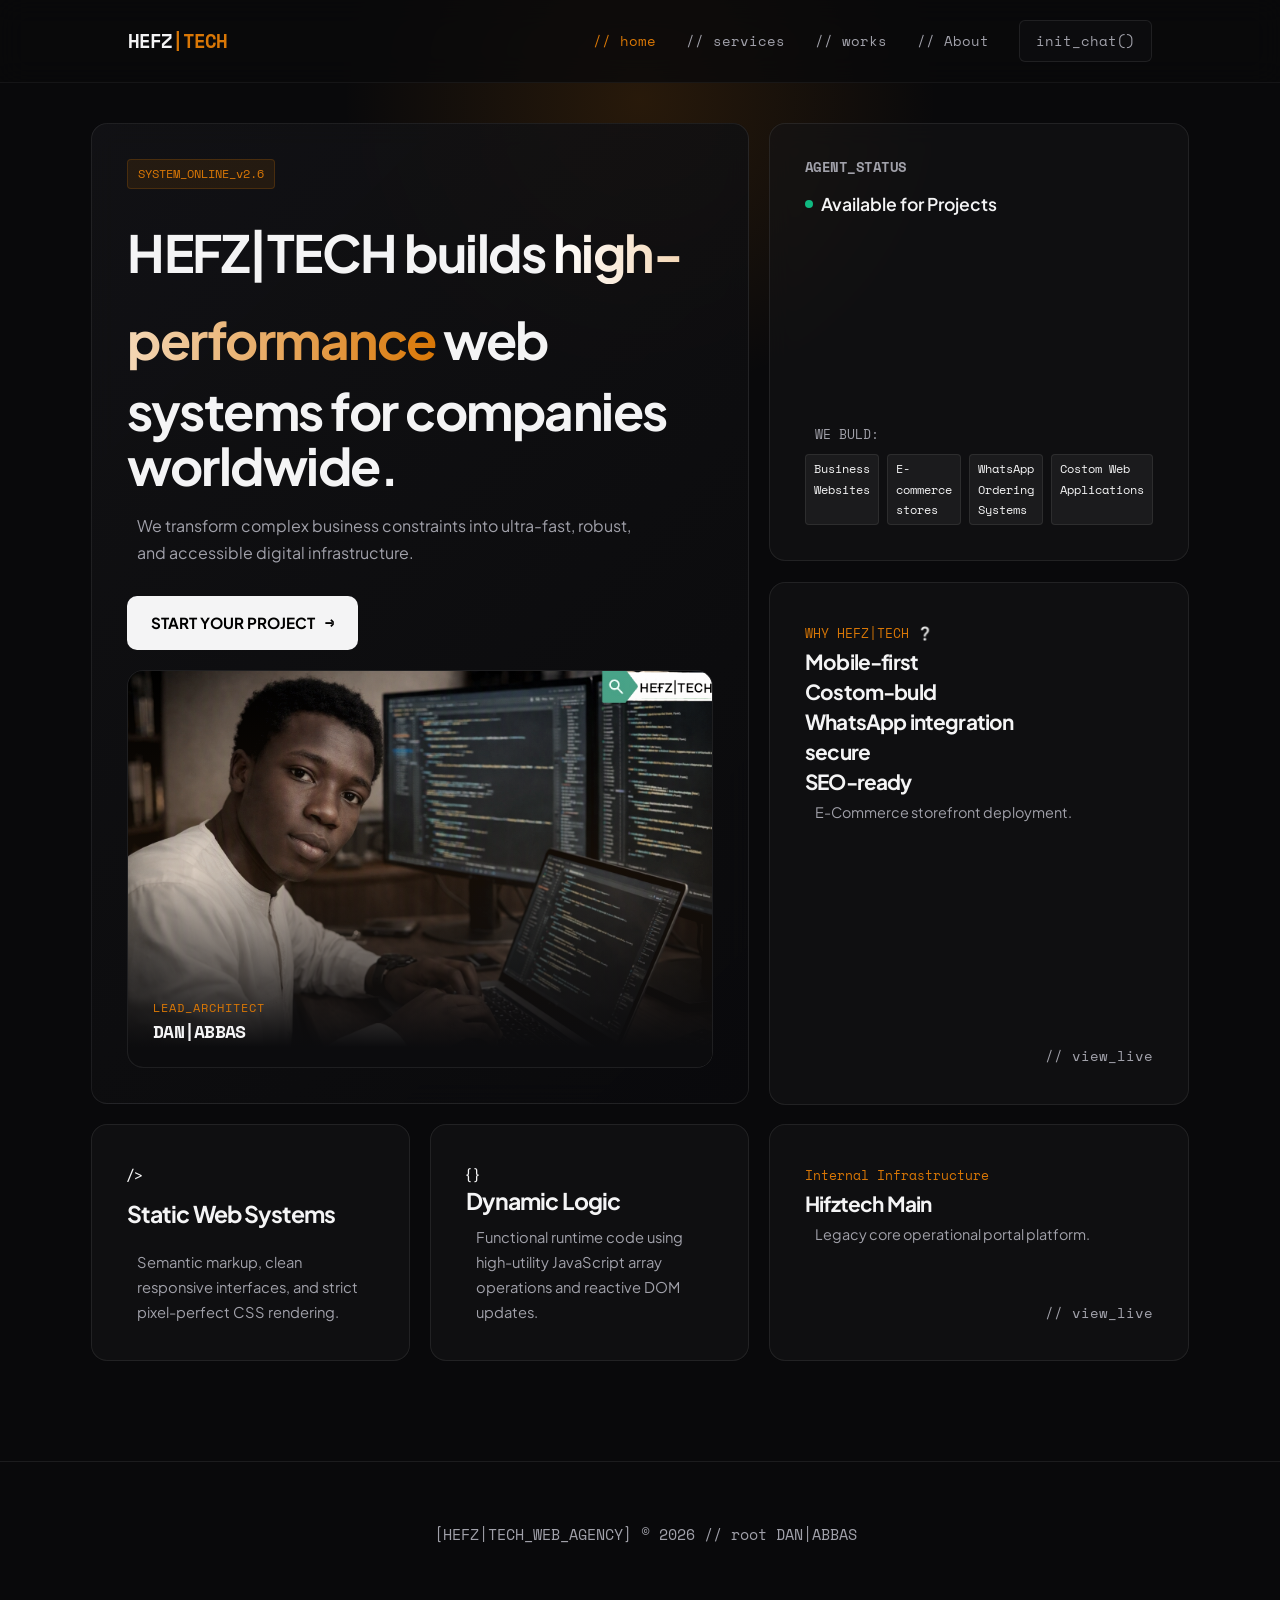
==== commit 69573932: "media" ====
--- a/index.html/index.html
+++ b/index.html/index.html
@@ -3,16 +3,25 @@
 <head>
     <meta charset="UTF-8">
     <meta name="viewport" content="width=device-width, initial-scale=1.0">
-    <title>HEFZ│TECH — Custom Websites & Digital Solutions</title>
+    <title>Hefz|tech Web Agency | Next-Gen Digital Products</title>
     <link rel="stylesheet" href="style.css">
     <!-- 10XTHINK metadata -->
-    <meta name="description" content="HEFZ│TECH builds high-performance custom websites, digital product catalogs, WhatsApp ordering systems and custom web applications that help businesses showcase products, capture customers, and convert visitors into orders.">
+    <meta name="description" content="HEFZ|TECH is a leading web design and digital agency offering website development, builds high-performance, SEO-optimized websites and digital products. Fast-loading, accessible, and conversion-focused web systems.">
     <meta name="keywords" content="10XTHINK, HEFZ TECH, web agency, digital products, DAN ABBAS, design architecture, web developer nigeria, tech agency kano, software development">
     <meta name="author" content="DAN|ABBAS">
     <link rel="canonical" href="https://hefztech.com.ng">
+    <!-- Google tag (gtag.js) -->
+<script async src="https://www.googletagmanager.com/gtag/js?id=G-KWP5WHBFFC"></script>
+<script>
+  window.dataLayer = window.dataLayer || [];
+  function gtag(){dataLayer.push(arguments);}
+  gtag('js', new Date());
+
+  gtag('config', 'G-KWP5WHBFFC');
+</script>
     <meta property="og:site_name" content="HEFZ|TECH">
-    <meta property="og:title" content="HEFZ│TECH — Custom Websites & Digital Solutions">
-    <meta property="og:description" content="HEFZ│TECH builds high-performance custom websites, product catalogs and WhatsApp ordering systems that help businesses convert visitors into customers.">
+    <meta property="og:title" content="10XTHINK — Accelerating business growth">
+    <meta property="og:description" content="10XTHINK — Accelerating business growth through strategic web solutions.">
     <meta property="og:type" content="website">
     <meta property="og:url" content="https://hefztech.com.ng">
     <meta property="og:image" content="https://hefztech.com.ng/assets/og-futuristic.jpg">
@@ -21,8 +30,8 @@
     <link rel="image_src" href="https://hefztech.com.ng/assets/og-futuristic.jpg">
     <meta name="twitter:card" content="summary_large_image">
     <meta name="twitter:site" content="HEFZ|TECH">
-    <meta name="twitter:title" content="HEFZ│TECH — Custom Websites & Digital Solutions">
-    <meta name="twitter:description" content="HEFZ│TECH builds custom websites, product catalogs and WhatsApp ordering systems that help businesses showcase products and convert customers.">
+    <meta name="twitter:title" content="HEFZ|TECH — Accelerating business growth">
+    <meta name="twitter:description" content="10XTHINK — Accelerating business growth through strategic web solutions.">
     <meta name="twitter:image" content="https://hefztech.com.ng/assets/og-futuristic.jpg">
     <meta name="twitter:image:alt" content="Hefz|Tech — Future-Ready Web Systems">
     <!-- Favicons (SVG primary) -->
@@ -38,14 +47,14 @@
     <span class="loader-text">LOADING_SYSTEM...</span>
 </div>
 <!-- Network Error Screen -->
-<div id="error-screen" class="error-overlay">
+<!-- <div id="error-screen" class="error-overlay">
     <div class="error-box">
         <div class="error-icon">⚠️</div>
         <h3>CONNECTION_LOST</h3>
         <p>Your internet connection appears to be interrupted. Please check your network and try reloading the page.</p>
         <button onclick="window.location.reload()" class="retry-btn">retry_connection()</button>
     </div>
-</div>
+</div> -->
 
 
 
@@ -65,7 +74,7 @@
             <a href="services.html">// services</a>
             <a href="portfolio.html">// works</a>
             <a href="about.html">// About</a>
-            <a href="https://wa.me/2349027192335" class="nav-cta">START PROJECT</a>
+            <a href="https://wa.me/2349027192335" class="nav-cta">init_chat()</a>
         </nav>
     </header>
     <div class="mobile-menu-backdrop" aria-hidden="true"></div>
@@ -73,158 +82,77 @@
     <!-- Main Container -->
     <main class="bento-container">
         
-        <!-- Large Hero Card (Conversion-focused) -->
+        <!-- Large Hero Card -->
         <section class="bento-card hero-card">
             <span class="badge">SYSTEM_ONLINE_v2.6</span>
-            <h1>ARCHITECTING DIGITAL SUPREMACY.</h1>
-            <p class="lead">We build high-performance custom websites and digital systems that help businesses showcase products, capture customers, and convert visitors into orders.</p>
-            <p class="hausa-small">Daga WhatsApp zuwa cikakken digital storefront — muna gina tsarin da ya dace da business ɗinku.</p>
+            <h1>HEFZ|TECH builds  <span class="gradient-text">high-performance</span> web systems for companies worldwide.</h1>
+            <p>We transform complex business constraints into ultra-fast, robust, and accessible digital infrastructure.</p>
+            <a href="https://wa.me/2349027192335?text=Hello,%20I%20would%20like%20to%20schedule%20a%20consultation%20regarding%20a%20a%20high-performance%20web%20system%20for%20our%20company." class="btn">START YOUR PROJECT <span class="arrow">→</span></a>
 
-            <div class="hero-ctas">
-                <a href="https://wa.me/2349027192335?text=Hello,%20I%27m%20interested%20in%20starting%20a%20project%20with%20HEFZ%20TECH.%20Please%20advise%20on%20next%20steps." class="btn primary">START YOUR PROJECT</a>
-                <a href="portfolio.html" class="btn ghost">VIEW OUR WORK</a>
-            </div>
+            <!-- Engineer Profile Card -->
+<div class="bento-card profile-card">
+    <div class="image-wrapper">
+        <!-- Replace 'your-photo.jpg' with your actual image path -->
+        <img src="hfz.jpg" alt="Lead Engineer // DAN|ABBAS">
+        <div class="image-overlay"></div>
+    </div>
+    <div class="profile-meta">
+        <span class="meta-title">LEAD_ARCHITECT</span>
+        <h3>DAN|ABBAS</h3>
+    </div>
+</div>
 
-            <!-- Engineer Profile Card (preserve) -->
-            <div class="bento-card profile-card">
-                <div class="image-wrapper">
-                    <img src="hfz.jpg" alt="Lead Engineer // DAN|ABBAS">
-                    <div class="image-overlay"></div>
-                </div>
-                <div class="profile-meta">
-                    <span class="meta-title">LEAD_ARCHITECT</span>
-                    <h3>DAN|ABBAS</h3>
-                </div>
-            </div>
         </section>
 
-        <!-- The Problem Section -->
-        <section class="bento-card problem-card">
-            <h2>YOUR BUSINESS DESERVES MORE THAN WHATSAPP.</h2>
-            <p class="muted">Most small businesses rely on chat to sell — which creates friction and lost sales. Common problems:</p>
-            <ul class="problems-list">
-                <li>Repeatedly sending product pictures</li>
-                <li>Constantly answering product-price questions</li>
-                <li>Customers struggling to browse products</li>
-            </ul>
-            <p class="solution"><strong>One digital storefront.</strong> Your products, prices and ordering system — organized in one place.</p>
-        </section>
+        <!-- Dynamic Counter Card (Interactive Element) -->
+        <div class="bento-card status-card">
+            <h3>AGENT_STATUS</h3>
+            <div class="status-indicator">
+                <span class="pulse"></span> Available for Projects
+            </div>
+            <p class="tech-stack-title">WE BULD:</p>
+            <div class="stack-tags">
+                <span>Business Websites</span><span>E-commerce stores</span><span>WhatsApp Ordering Systems</span><span>Costom Web Applications</span>
+            </div>
+        </div>
 
-        <!-- What We Build (Services) -->
-        <section class="bento-card services-grid">
-            <h2>WHAT WE BUILD</h2>
-            <div class="services-cards">
-                <article class="service-card premium">
-                    <div class="icon">🖥️</div>
-                    <h3>BUSINESS WEBSITES</h3>
-                    <p>Professional websites designed around the business brand.</p>
-                </article>
+        <!-- Featured Project 1 (Danhajiya) -->
+        <a href="https://danhajiyacosmetic.netlify.app" target="_blank" class="bento-card project-card cosmetic">
+            <div class="project-info">
+                <span>WHY HEFZ|TECH ❔</span>
+                <h3>Mobile-first</h3>
+                <h3>Costom-buld</h3>
+                <h3>WhatsApp integration</h3>
+                <h3>secure</h3>
+                <h3>SEO-ready</h3>
+                <p>E-Commerce storefront deployment.</p>
+            </div>
+            <div class="project-link">// view_live</div>
+        </a>
 
-                <article class="service-card premium">
-                    <div class="icon">📚</div>
-                    <h3>DIGITAL PRODUCT CATALOGS</h3>
-                    <p>Customers can browse products, prices and details without repeatedly asking for pictures.</p>
-                </article>
+        <!-- Service Card 1: Frontend Development -->
+        <div class="bento-card service-card">
+            <div class="icon"><span>/&gt;</span></div>
+            <h3>Static Web Systems</h3>
+            <p>Semantic markup, clean responsive interfaces, and strict pixel-perfect CSS rendering.</p>
+        </div>
 
-                <article class="service-card premium">
-                    <div class="icon">💬</div>
-                    <h3>WHATSAPP ORDERING SYSTEMS</h3>
-                    <p>Customers can move from product discovery directly to WhatsApp ordering.</p>
-                </article>
+        <!-- Service Card 2: Interactive Applications -->
+        <div class="bento-card service-card dynamic-service">
+            <div class="icon"><span>{ }</span></div>
+            <h3>Dynamic Logic</h3>
+            <p>Functional runtime code using high-utility JavaScript array operations and reactive DOM updates.</p>
+        </div>
 
-                <article class="service-card premium">
-                    <div class="icon">⚙️</div>
-                    <h3>CUSTOM WEB APPLICATIONS</h3>
-                    <p>Custom-built digital systems designed for specific business requirements.</p>
-                </article>
+        <!-- Featured Project 2 (Hifztech Main) -->
+        <a href="https://hifztech.netlify.app" target="_blank" class="bento-card project-card core-platform">
+            <div class="project-info">
+                <span>Internal Infrastructure</span>
+                <h3>Hifztech Main</h3>
+                <p>Legacy core operational portal platform.</p>
             </div>
-        </section>
-
-        <!-- Danhajiya Cosmetic Case Study (main portfolio) -->
-        <section class="bento-card case-study">
-            <div class="case-grid">
-                <div class="case-content">
-                    <span class="eyebrow">CASE STUDY</span>
-                    <h2>Danhajiya Cosmetic — Digital storefront</h2>
-
-                    <h4>THE PROBLEM</h4>
-                    <p>Customers had to rely heavily on WhatsApp conversations to discover products and ask for prices — a slow, error-prone process with lost sales.</p>
-
-                    <h4>THE SOLUTION</h4>
-                    <p>HEFZ│TECH created a digital product storefront where customers can:</p>
-                    <ol>
-                        <li>Browse products</li>
-                        <li>View product information</li>
-                        <li>See prices</li>
-                        <li>Select what they want</li>
-                        <li>Order through WhatsApp</li>
-                    </ol>
-
-                    <p class="muted">The result: clearer discovery, fewer repeated questions, and a direct ordering flow that moves users to WhatsApp with product context preserved.</p>
-
-                    <div class="case-ctas">
-                        <a href="https://danhajiyacosmetic.netlify.app" target="_blank" class="btn primary">VIEW LIVE PROJECT</a>
-                        <a href="portfolio.html" class="btn ghost">SEE MORE WORK</a>
-                    </div>
-                </div>
-            </div>
-        </section>
-
-        <!-- Why HEFZ│TECH -->
-        <section class="bento-card why-grid">
-            <h2>WHY HEFZ│TECH?</h2>
-            <div class="why-cards">
-                <div class="why-card"> 
-                    <h3>CUSTOM-BUILT</h3>
-                    <p>Designed around your business instead of forcing your business into a generic template.</p>
-                </div>
-                <div class="why-card">
-                    <h3>PERFORMANCE</h3>
-                    <p>Fast, responsive and optimized for modern devices.</p>
-                </div>
-                <div class="why-card">
-                    <h3>MOBILE-FIRST</h3>
-                    <p>Designed primarily for the way modern customers actually browse.</p>
-                </div>
-                <div class="why-card">
-                    <h3>TRANSPARENT PROCESS</h3>
-                    <p>Clear communication and visible progress throughout the project.</p>
-                </div>
-            </div>
-        </section>
-
-        <!-- How We Build (4-step process) -->
-        <section class="bento-card process-card">
-            <h2>HOW WE BUILD</h2>
-            <div class="process-steps">
-                <div class="step"><span>01</span><h4>DISCOVER</h4><p>We understand your business and requirements.</p></div>
-                <div class="step"><span>02</span><h4>ARCHITECT</h4><p>We design the structure and user experience.</p></div>
-                <div class="step"><span>03</span><h4>BUILD</h4><p>We develop and integrate the required features.</p></div>
-                <div class="step"><span>04</span><h4>LAUNCH</h4><p>We test, optimize and launch the final product.</p></div>
-            </div>
-        </section>
-
-        <!-- Pricing / Entry Offer & CTA -->
-        <section class="bento-card cta-pricing">
-            <div class="cta-inner">
-                <h2>READY TO BUILD YOUR DIGITAL PRESENCE?</h2>
-                <p>Tell us what you're building. We'll design the digital system around it.</p>
-                <div class="cta-buttons">
-                    <a href="https://wa.me/2349027192335?text=Hello,%20I%27d%20like%20to%20start%20a%20project%20with%20HEFZ%20TECH" class="btn primary">LET'S BUILD</a>
-                    <a href="https://wa.me/2349027192335" class="btn ghost">CHAT ON WHATSAPP</a>
-                </div>
-                <p class="pricing-note">CUSTOM PROJECTS STARTING FROM ₦35,000 — final pricing depends on project requirements.</p>
-            </div>
-        </section>
-
-        <!-- Selected Work (preserve existing project links) -->
-        <section class="bento-card selected-work">
-            <h2>SELECTED WORK</h2>
-            <div class="work-grid">
-                <a href="https://danhajiyacosmetic.netlify.app" target="_blank" class="work-item">Danhajiya Cosmetic</a>
-                <a href="https://hifztech.netlify.app" target="_blank" class="work-item">Hifztech Main</a>
-            </div>
-        </section>
+            <div class="project-link">// view_live</div>
+        </a>
     </main>
 
     <!-- Tech Footer -->
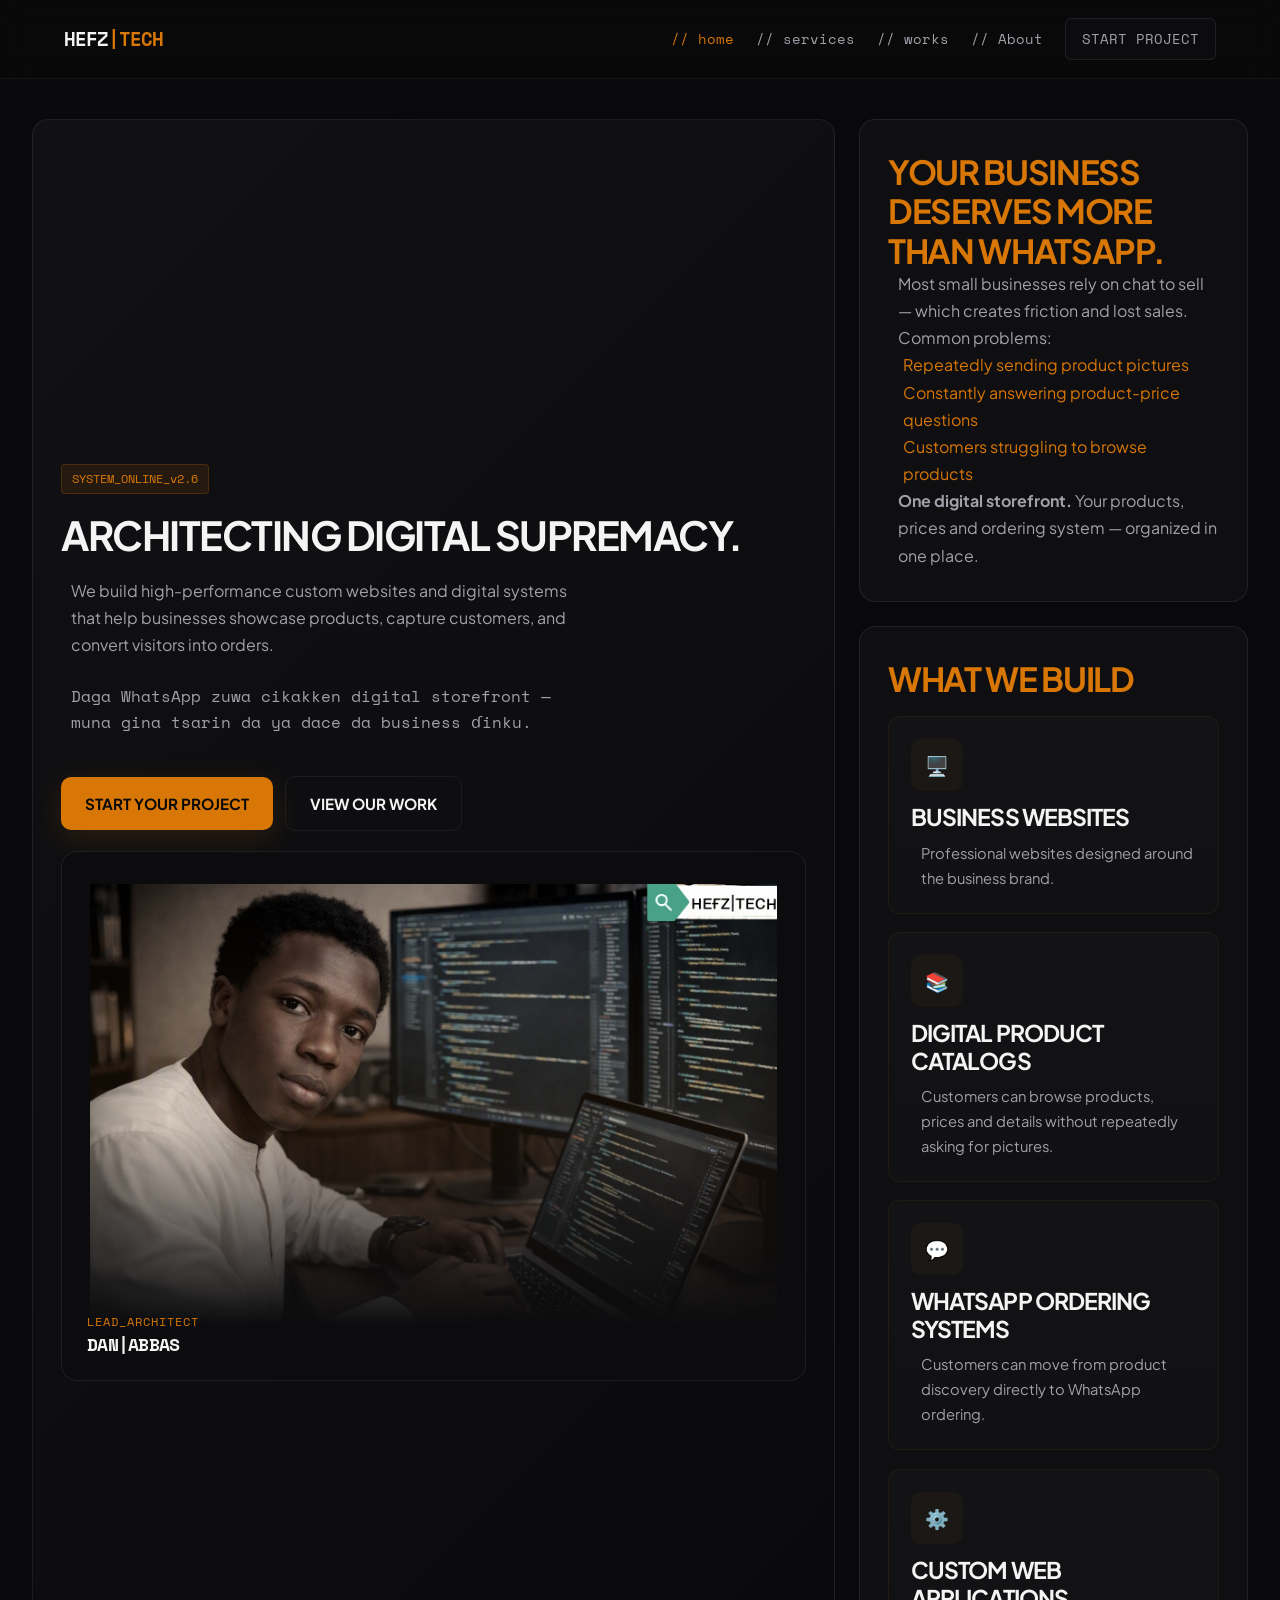
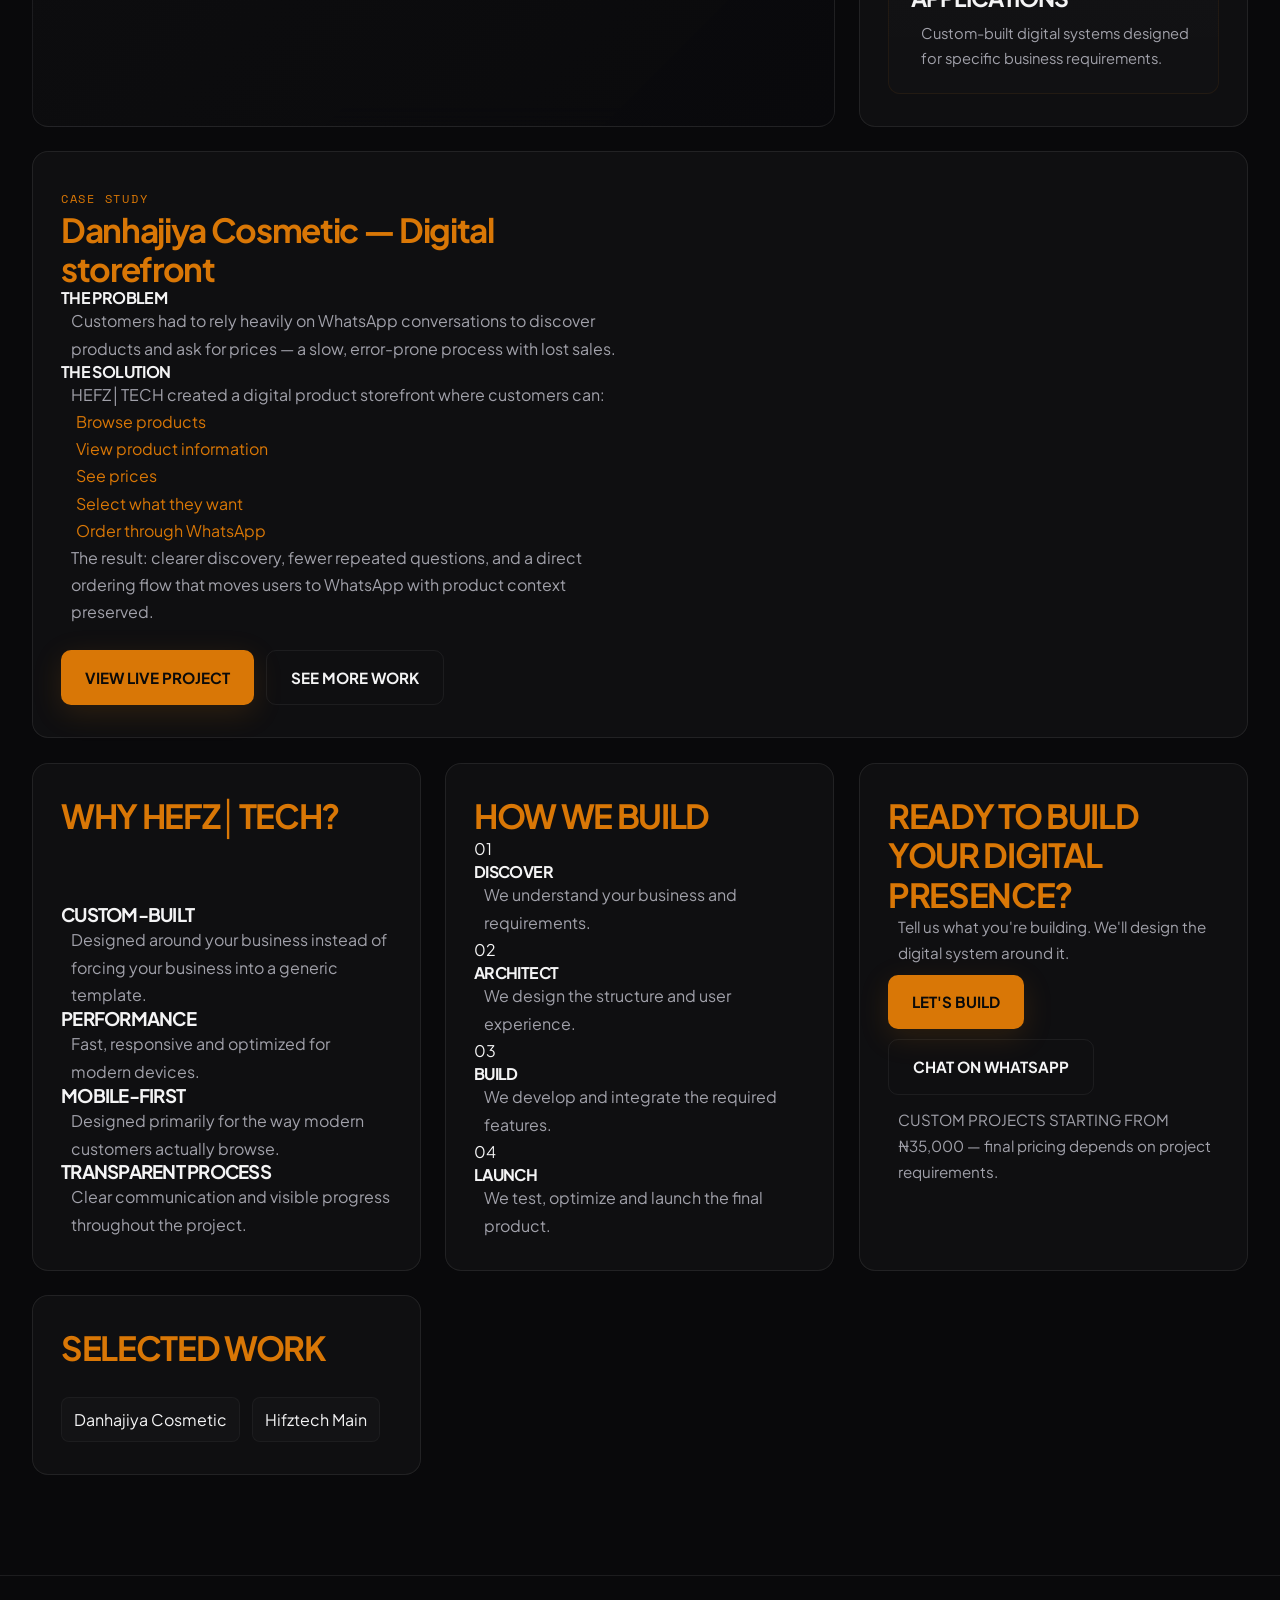
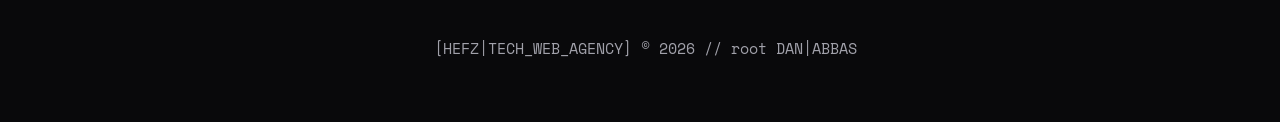
==== commit c90a41e1: "update page with sitemap" ====
--- a/index.html/index.html
+++ b/index.html/index.html
@@ -3,25 +3,16 @@
 <head>
     <meta charset="UTF-8">
     <meta name="viewport" content="width=device-width, initial-scale=1.0">
-    <title>Hefz|tech Web Agency | Next-Gen Digital Products</title>
+    <title>HEFZ│TECH Web Agency Next-Gen & Digital Solutions</title>
     <link rel="stylesheet" href="style.css">
     <!-- 10XTHINK metadata -->
-    <meta name="description" content="HEFZ|TECH is a leading web design and digital agency offering website development, builds high-performance, SEO-optimized websites and digital products. Fast-loading, accessible, and conversion-focused web systems.">
+    <meta name="description" content="HEFZ│TECH builds high-performance custom websites, digital product catalogs, WhatsApp ordering systems and custom web applications that help businesses showcase products, capture customers, and convert visitors into orders.">
     <meta name="keywords" content="10XTHINK, HEFZ TECH, web agency, digital products, DAN ABBAS, design architecture, web developer nigeria, tech agency kano, software development">
     <meta name="author" content="DAN|ABBAS">
     <link rel="canonical" href="https://hefztech.com.ng">
-    <!-- Google tag (gtag.js) -->
-<script async src="https://www.googletagmanager.com/gtag/js?id=G-KWP5WHBFFC"></script>
-<script>
-  window.dataLayer = window.dataLayer || [];
-  function gtag(){dataLayer.push(arguments);}
-  gtag('js', new Date());
-
-  gtag('config', 'G-KWP5WHBFFC');
-</script>
     <meta property="og:site_name" content="HEFZ|TECH">
-    <meta property="og:title" content="10XTHINK — Accelerating business growth">
-    <meta property="og:description" content="10XTHINK — Accelerating business growth through strategic web solutions.">
+    <meta property="og:title" content="HEFZ│TECH — Custom Websites & Digital Solutions">
+    <meta property="og:description" content="HEFZ│TECH builds high-performance custom websites, product catalogs and WhatsApp ordering systems that help businesses convert visitors into customers.">
     <meta property="og:type" content="website">
     <meta property="og:url" content="https://hefztech.com.ng">
     <meta property="og:image" content="https://hefztech.com.ng/assets/og-futuristic.jpg">
@@ -30,8 +21,8 @@
     <link rel="image_src" href="https://hefztech.com.ng/assets/og-futuristic.jpg">
     <meta name="twitter:card" content="summary_large_image">
     <meta name="twitter:site" content="HEFZ|TECH">
-    <meta name="twitter:title" content="HEFZ|TECH — Accelerating business growth">
-    <meta name="twitter:description" content="10XTHINK — Accelerating business growth through strategic web solutions.">
+    <meta name="twitter:title" content="HEFZ│TECH — Custom Websites & Digital Solutions">
+    <meta name="twitter:description" content="HEFZ│TECH builds custom websites, product catalogs and WhatsApp ordering systems that help businesses showcase products and convert customers.">
     <meta name="twitter:image" content="https://hefztech.com.ng/assets/og-futuristic.jpg">
     <meta name="twitter:image:alt" content="Hefz|Tech — Future-Ready Web Systems">
     <!-- Favicons (SVG primary) -->
@@ -47,20 +38,20 @@
     <span class="loader-text">LOADING_SYSTEM...</span>
 </div>
 <!-- Network Error Screen -->
-<!-- <div id="error-screen" class="error-overlay">
+<div id="error-screen" class="error-overlay">
     <div class="error-box">
         <div class="error-icon">⚠️</div>
         <h3>CONNECTION_LOST</h3>
         <p>Your internet connection appears to be interrupted. Please check your network and try reloading the page.</p>
         <button onclick="window.location.reload()" class="retry-btn">retry_connection()</button>
     </div>
-</div> -->
+</div>
 
 
 
     <!-- Ambient background glow effect -->
-    <div class="glow-bg"></div>
-
+<!--     <div class="glow-bg"></div>
+ -->
     <!-- Minimalist Navigation Bar -->
     <header class="site-header">
         <div class="logo">HEFZ<span>|TECH</span></div>
@@ -74,7 +65,7 @@
             <a href="services.html">// services</a>
             <a href="portfolio.html">// works</a>
             <a href="about.html">// About</a>
-            <a href="https://wa.me/2349027192335" class="nav-cta">init_chat()</a>
+            <a href="https://wa.me/2349027192335" class="nav-cta">START PROJECT</a>
         </nav>
     </header>
     <div class="mobile-menu-backdrop" aria-hidden="true"></div>
@@ -82,77 +73,158 @@
     <!-- Main Container -->
     <main class="bento-container">
         
-        <!-- Large Hero Card -->
+        <!-- Large Hero Card (Conversion-focused) -->
         <section class="bento-card hero-card">
             <span class="badge">SYSTEM_ONLINE_v2.6</span>
-            <h1>HEFZ|TECH builds  <span class="gradient-text">high-performance</span> web systems for companies worldwide.</h1>
-            <p>We transform complex business constraints into ultra-fast, robust, and accessible digital infrastructure.</p>
-            <a href="https://wa.me/2349027192335?text=Hello,%20I%20would%20like%20to%20schedule%20a%20consultation%20regarding%20a%20a%20high-performance%20web%20system%20for%20our%20company." class="btn">START YOUR PROJECT <span class="arrow">→</span></a>
-
-            <!-- Engineer Profile Card -->
-<div class="bento-card profile-card">
-    <div class="image-wrapper">
-        <!-- Replace 'your-photo.jpg' with your actual image path -->
-        <img src="hfz.jpg" alt="Lead Engineer // DAN|ABBAS">
-        <div class="image-overlay"></div>
-    </div>
-    <div class="profile-meta">
-        <span class="meta-title">LEAD_ARCHITECT</span>
-        <h3>DAN|ABBAS</h3>
-    </div>
-</div>
-
-        </section>
-
-        <!-- Dynamic Counter Card (Interactive Element) -->
-        <div class="bento-card status-card">
-            <h3>AGENT_STATUS</h3>
-            <div class="status-indicator">
-                <span class="pulse"></span> Available for Projects
-            </div>
-            <p class="tech-stack-title">WE BULD:</p>
-            <div class="stack-tags">
-                <span>Business Websites</span><span>E-commerce stores</span><span>WhatsApp Ordering Systems</span><span>Costom Web Applications</span>
-            </div>
-        </div>
-
-        <!-- Featured Project 1 (Danhajiya) -->
-        <a href="https://danhajiyacosmetic.netlify.app" target="_blank" class="bento-card project-card cosmetic">
-            <div class="project-info">
-                <span>WHY HEFZ|TECH ❔</span>
-                <h3>Mobile-first</h3>
-                <h3>Costom-buld</h3>
-                <h3>WhatsApp integration</h3>
-                <h3>secure</h3>
-                <h3>SEO-ready</h3>
-                <p>E-Commerce storefront deployment.</p>
-            </div>
-            <div class="project-link">// view_live</div>
-        </a>
-
-        <!-- Service Card 1: Frontend Development -->
-        <div class="bento-card service-card">
-            <div class="icon"><span>/&gt;</span></div>
-            <h3>Static Web Systems</h3>
-            <p>Semantic markup, clean responsive interfaces, and strict pixel-perfect CSS rendering.</p>
-        </div>
-
-        <!-- Service Card 2: Interactive Applications -->
-        <div class="bento-card service-card dynamic-service">
-            <div class="icon"><span>{ }</span></div>
-            <h3>Dynamic Logic</h3>
-            <p>Functional runtime code using high-utility JavaScript array operations and reactive DOM updates.</p>
-        </div>
-
-        <!-- Featured Project 2 (Hifztech Main) -->
-        <a href="https://hifztech.netlify.app" target="_blank" class="bento-card project-card core-platform">
-            <div class="project-info">
-                <span>Internal Infrastructure</span>
-                <h3>Hifztech Main</h3>
-                <p>Legacy core operational portal platform.</p>
-            </div>
-            <div class="project-link">// view_live</div>
-        </a>
+            <h1>ARCHITECTING DIGITAL SUPREMACY.</h1>
+            <p class="lead">We build high-performance custom websites and digital systems that help businesses showcase products, capture customers, and convert visitors into orders.</p>
+            <p class="hausa-small">Daga WhatsApp zuwa cikakken digital storefront — muna gina tsarin da ya dace da business ɗinku.</p>
+
+            <div class="hero-ctas">
+                <a href="https://wa.me/2349027192335?text=Hello,%20I%27m%20interested%20in%20starting%20a%20project%20with%20HEFZ%20TECH.%20Please%20advise%20on%20next%20steps." class="btn primary">START YOUR PROJECT</a>
+                <a href="portfolio.html" class="btn ghost">VIEW OUR WORK</a>
+            </div>
+
+            <!-- Engineer Profile Card (preserve) -->
+            <div class="bento-card profile-card">
+                <div class="image-wrapper">
+                    <img src="hfz.jpg" alt="Lead Engineer // DAN|ABBAS">
+                    <div class="image-overlay"></div>
+                </div>
+                <div class="profile-meta">
+                    <span class="meta-title">LEAD_ARCHITECT</span>
+                    <h3>DAN|ABBAS</h3>
+                </div>
+            </div>
+        </section>
+
+        <!-- The Problem Section -->
+        <section class="bento-card problem-card">
+            <h2>YOUR BUSINESS DESERVES MORE THAN WHATSAPP.</h2>
+            <p class="muted">Most small businesses rely on chat to sell — which creates friction and lost sales. Common problems:</p>
+            <ul class="problems-list">
+                <li>Repeatedly sending product pictures</li>
+                <li>Constantly answering product-price questions</li>
+                <li>Customers struggling to browse products</li>
+            </ul>
+            <p class="solution"><strong>One digital storefront.</strong> Your products, prices and ordering system — organized in one place.</p>
+        </section>
+
+        <!-- What We Build (Services) -->
+        <section class="bento-card services-grid">
+            <h2>WHAT WE BUILD</h2>
+            <div class="services-cards">
+                <article class="service-card premium">
+                    <div class="icon">🖥️</div>
+                    <h3>BUSINESS WEBSITES</h3>
+                    <p>Professional websites designed around the business brand.</p>
+                </article>
+
+                <article class="service-card premium">
+                    <div class="icon">📚</div>
+                    <h3>DIGITAL PRODUCT CATALOGS</h3>
+                    <p>Customers can browse products, prices and details without repeatedly asking for pictures.</p>
+                </article>
+
+                <article class="service-card premium">
+                    <div class="icon">💬</div>
+                    <h3>WHATSAPP ORDERING SYSTEMS</h3>
+                    <p>Customers can move from product discovery directly to WhatsApp ordering.</p>
+                </article>
+
+                <article class="service-card premium">
+                    <div class="icon">⚙️</div>
+                    <h3>CUSTOM WEB APPLICATIONS</h3>
+                    <p>Custom-built digital systems designed for specific business requirements.</p>
+                </article>
+            </div>
+        </section>
+
+        <!-- Danhajiya Cosmetic Case Study (main portfolio) -->
+        <section class="bento-card case-study">
+            <div class="case-grid">
+                <div class="case-content">
+                    <span class="eyebrow">CASE STUDY</span>
+                    <h2>Danhajiya Cosmetic — Digital storefront</h2>
+
+                    <h4>THE PROBLEM</h4>
+                    <p>Customers had to rely heavily on WhatsApp conversations to discover products and ask for prices — a slow, error-prone process with lost sales.</p>
+
+                    <h4>THE SOLUTION</h4>
+                    <p>HEFZ│TECH created a digital product storefront where customers can:</p>
+                    <ol>
+                        <li>Browse products</li>
+                        <li>View product information</li>
+                        <li>See prices</li>
+                        <li>Select what they want</li>
+                        <li>Order through WhatsApp</li>
+                    </ol>
+
+                    <p class="muted">The result: clearer discovery, fewer repeated questions, and a direct ordering flow that moves users to WhatsApp with product context preserved.</p>
+
+                    <div class="case-ctas">
+                        <a href="https://danhajiyacosmetic.netlify.app" target="_blank" class="btn primary">VIEW LIVE PROJECT</a>
+                        <a href="portfolio.html" class="btn ghost">SEE MORE WORK</a>
+                    </div>
+                </div>
+            </div>
+        </section>
+
+        <!-- Why HEFZ│TECH -->
+        <section class="bento-card why-grid">
+            <h2>WHY HEFZ│TECH?</h2>
+            <div class="why-cards">
+                <div class="why-card"> 
+                    <h3>CUSTOM-BUILT</h3>
+                    <p>Designed around your business instead of forcing your business into a generic template.</p>
+                </div>
+                <div class="why-card">
+                    <h3>PERFORMANCE</h3>
+                    <p>Fast, responsive and optimized for modern devices.</p>
+                </div>
+                <div class="why-card">
+                    <h3>MOBILE-FIRST</h3>
+                    <p>Designed primarily for the way modern customers actually browse.</p>
+                </div>
+                <div class="why-card">
+                    <h3>TRANSPARENT PROCESS</h3>
+                    <p>Clear communication and visible progress throughout the project.</p>
+                </div>
+            </div>
+        </section>
+
+        <!-- How We Build (4-step process) -->
+        <section class="bento-card process-card">
+            <h2>HOW WE BUILD</h2>
+            <div class="process-steps">
+                <div class="step"><span>01</span><h4>DISCOVER</h4><p>We understand your business and requirements.</p></div>
+                <div class="step"><span>02</span><h4>ARCHITECT</h4><p>We design the structure and user experience.</p></div>
+                <div class="step"><span>03</span><h4>BUILD</h4><p>We develop and integrate the required features.</p></div>
+                <div class="step"><span>04</span><h4>LAUNCH</h4><p>We test, optimize and launch the final product.</p></div>
+            </div>
+        </section>
+
+        <!-- Pricing / Entry Offer & CTA -->
+        <section class="bento-card cta-pricing">
+            <div class="cta-inner">
+                <h2>READY TO BUILD YOUR DIGITAL PRESENCE?</h2>
+                <p>Tell us what you're building. We'll design the digital system around it.</p>
+                <div class="cta-buttons">
+                    <a href="https://wa.me/2349027192335?text=Hello,%20I%27d%20like%20to%20start%20a%20project%20with%20HEFZ%20TECH" class="btn primary">LET'S BUILD</a>
+                    <a href="https://wa.me/2349027192335" class="btn ghost">CHAT ON WHATSAPP</a>
+                </div>
+                <p class="pricing-note">CUSTOM PROJECTS STARTING FROM ₦35,000 — final pricing depends on project requirements.</p>
+            </div>
+        </section>
+
+        <!-- Selected Work (preserve existing project links) -->
+        <section class="bento-card selected-work">
+            <h2>SELECTED WORK</h2>
+            <div class="work-grid">
+                <a href="https://danhajiyacosmetic.netlify.app" target="_blank" class="work-item">Danhajiya Cosmetic</a>
+                <a href="https://hifztech.netlify.app" target="_blank" class="work-item">Hifztech Main</a>
+            </div>
+        </section>
     </main>
 
     <!-- Tech Footer -->
--- a/index.html/style.css
+++ b/index.html/style.css
@@ -14,6 +14,10 @@
     margin: 0;
     padding: 0;
     box-sizing: border-box;
+}
+
+html {
+    overflow-x: hidden;
 }
 
 body {
@@ -173,8 +177,8 @@
 /* Background grid glow ambient layer */
 .glow-bg {
     position: absolute;
-    width: 600px;
-    height: 600px;
+    width: clamp(240px, 55vw, 600px);
+    height: clamp(240px, 55vw, 600px);
     background: radial-gradient(circle, var(--accent-glow) 0%, transparent 70%);
     top: -200px;
     left: 50%;
@@ -209,9 +213,24 @@
 }
 
 header nav {
-    display: flex;
-    align-items: center;
-    gap: 30px;
+    position: absolute;
+    top: calc(100% + 10px);
+    left: 5%;
+    right: 5%;
+    display: flex;
+    flex-direction: column;
+    align-items: flex-start;
+    gap: 14px;
+    padding: 18px 20px;
+    border: 1px solid var(--border);
+    border-radius: 12px;
+    background: rgba(9,9,11,0.96);
+    box-shadow: 0 18px 40px rgba(0,0,0,0.2);
+    opacity: 0;
+    visibility: hidden;
+    transform: translateY(-12px);
+    pointer-events: none;
+    transition: opacity 0.28s ease, transform 0.28s ease, visibility 0.28s ease;
 }
 
 .mobile-menu-backdrop {
@@ -225,6 +244,15 @@
     z-index: 999;
 }
 
+/* --- WANNAN SHI NE ZAI FI TO DA LINKS DIN IDAN AN DANNA HAMBURGER --- */
+.site-header.nav-open nav {
+    opacity: 1;
+    visibility: visible;
+    transform: translateY(0);
+    pointer-events: auto;
+}
+
+
 .site-header.nav-open + .mobile-menu-backdrop,
 .mobile-menu-backdrop.is-visible {
     opacity: 1;
@@ -256,7 +284,7 @@
 }
 
 .menu-toggle {
-    display: none;
+    display: flex;
     width: 46px;
     height: 46px;
     border: 1px solid var(--border);
@@ -298,7 +326,7 @@
     margin: 40px auto 100px auto;
     padding: 0 4%;
     display: grid;
-    grid-template-columns: repeat(3, 1fr);
+    grid-template-columns: 1fr;
     grid-auto-rows: minmax(180px, auto);
     gap: 20px;
 }
@@ -345,8 +373,8 @@
 
 /* Specific Block Layout Alignments */
 .hero-card {
-    grid-column: span 2;
-    grid-row: span 2;
+    grid-column: span 1;
+    grid-row: span 1;
     justify-content: center;
     align-items: flex-start;
     gap: 20px;
@@ -462,7 +490,7 @@
 /* Services cards grid (minimal) */
 .services-cards {
     display: grid;
-    grid-template-columns: repeat(2, minmax(0, 1fr));
+    grid-template-columns: repeat(1, minmax(0, 1fr));
     gap: 18px;
     margin-top: 18px;
 }
@@ -495,10 +523,23 @@
 /* Case study layout */
 .case-study .case-grid {
     display: grid;
-    grid-template-columns: 1fr 420px;
+    grid-template-columns: 1fr;
     gap: 22px;
     align-items: center;
 }
+@media (min-width: 1024px) {
+    /* Babban grid din yana rabe gida 2 */
+    .case-study .case-grid {
+        grid-template-columns: repeat(2, minmax(0, 1fr));
+    }
+    
+    /* Shi kuma wannan takamaiman akwatin sai ya mamaye gida biyun */
+    .case-study .case-grid .case-card-farko { 
+        grid-column: span 3; 
+    }
+}
+
+
 
 .case-media img {
     width: 100%;
@@ -677,6 +718,7 @@
     pointer-events: none;
 }
 
+
 .hero-copy,
 .hero-panel {
     position: relative;
@@ -1474,93 +1516,149 @@
 
 
 /* --- Responsive Layout Breakpoint --- */
-@media (max-width: 900px) {
+@media (min-width: 640px) {
+    .bento-container {
+        padding: 0 5%;
+    }
+
+    .btn {
+        width: auto;
+        justify-content: center;
+    }
+}
+
+@media (min-width: 768px) {
     header {
         padding: 16px 6%;
     }
 
     .menu-toggle {
+        display: none;
+    }
+
+    .site-header.nav-open nav,
+    header nav {
+        position: static;
         display: flex;
-    }
-
-    header nav {
-        position: absolute;
-        top: calc(100% + 10px);
-        left: 6%;
-        right: 6%;
-        display: flex;
-        flex-direction: column;
-        align-items: flex-start;
-        gap: 14px;
-        padding: 18px 20px;
-        border: 1px solid var(--border);
-        border-radius: 12px;
-        background: rgba(9,9,11,0.96);
-        box-shadow: 0 18px 40px rgba(0,0,0,0.2);
-        opacity: 0;
-        visibility: hidden;
-        transform: translateY(-12px);
-        pointer-events: none;
-        transition: opacity 0.28s ease, transform 0.28s ease, visibility 0.28s ease;
-    }
-
-    .site-header.nav-open nav {
+        flex-direction: row;
+        align-items: center;
+        justify-content: flex-end;
+        gap: 22px;
+        padding: 0;
+        border: 0;
+        border-radius: 0;
+        background: transparent;
+        box-shadow: none;
         opacity: 1;
         visibility: visible;
-        transform: translateY(0);
+        transform: none;
         pointer-events: auto;
     }
 
+    header nav a {
+        width: auto;
+        padding: 0;
+        border-radius: 0;
+        display: inline-flex;
+        align-items: center;
+        color: var(--muted);
+    }
+
     .bento-container {
-        grid-template-columns: 1fr;
-        padding: 0 6%;
+        max-width: 1200px;
+        grid-template-columns: repeat(2, minmax(0, 1fr));
+        gap: 20px;
+    }
+
+    .hero-card {
+        grid-column: span 2;
+        grid-row: span 1;
+    }
+
+    .service-grid,
+    .why-grid,
+    .selected-work-grid,
+    .case-grid,
+    .process-grid {
+        grid-template-columns: repeat(2, minmax(0, 1fr));
+    }
+
+    .about-inner {
+        grid-template-columns: 1fr 1.1fr;
+    }
+
+    .about-grid {
+        grid-template-columns: repeat(2, minmax(0, 1fr));
+    }
+
+    .about-actions {
+        flex-direction: row;
+        gap: 14px;
     }
 
     .bento-card {
-        padding: 24px 18px;
-    }
-
-    .about-inner {
-        grid-template-columns: 1fr;
-    }
-    .about-text {
-        padding: 36px 24px;
-    }
-    .about-grid {
-        grid-template-columns: 1fr;
-    }
-    .about-actions {
-        flex-direction: column;
-        gap: 14px;
-    }
-    .about-section .profile-card {
-        min-height: 420px;
+        padding: 28px 22px;
+    }
+}
+
+@media (min-width: 1024px) {
+    header {
+        padding: 18px 5%;
+    }
+
+    .bento-container {
+        max-width: 1280px;
+        grid-template-columns: repeat(3, minmax(0, 1fr));
+        gap: 22px;
+        padding: 0 2.5%;
     }
 
     .hero-card {
-        grid-column: span 1;
-        grid-row: span 1;
-    }
-
-    .service-grid {
-        grid-template-columns: 1fr;
-        gap: 18px;
-    }
-
-    .service-card {
-        min-height: auto;
-        padding: 24px 20px;
+        grid-column: span 2;
+        grid-row: span 2;
+        min-height: 480px;
     }
 
     .profile-card {
         grid-column: span 1;
-        grid-row: auto;
-        height: 350px;
+        grid-row: span 2;
+        min-height: 480px;
+    }
+
+    .service-grid {
+        grid-template-columns: repeat(4, minmax(0, 1fr));
+    }
+
+    .why-grid {
+        grid-template-columns: repeat(2, minmax(0, 1fr));
+    }
+
+    .process-grid {
+        grid-template-columns: repeat(4, minmax(0, 1fr));
+    }
+
+    .selected-work-grid {
+        grid-template-columns: repeat(3, minmax(0, 1fr));
+    }
+
+    .case-study {
+        grid-column: span 3;
+    }
+
+    .case-grid {
+        grid-template-columns: 1.2fr 0.8fr;
+        align-items: stretch;
+        width: 100%;
+    }
+
+    .bento-card {
+        padding: 32px 28px;
     }
 
     .hero-card h1 {
-        font-size: clamp(2rem, 8vw, 2.6rem);
-    }
+        font-size: clamp(2.5rem, 3vw, 4.2rem);
+    }
+
     .hero-card p,
     .hero-card .lead,
     .hausa-small,
@@ -1569,119 +1667,20 @@
     .case-content li,
     .why-card p,
     .step p {
-        font-size: 0.96rem;
-    }
-    /* Services page: stack futuristic hero into single column */
-    .futuristic-hero {
-        grid-template-columns: 1fr;
-        padding: 28px 20px;
-        gap: 18px;
-    }
-
-    .futuristic-hero .hero-panel {
-        order: 2;
-        width: 100%;
-        padding: 16px;
-    }
-
-    .futuristic-hero .hero-copy {
-        order: 1;
-    }
-
-    header nav a {
-        width: 100%;
-        padding: 12px 14px;
-        border-radius: 8px;
-        display: block;
-        color: var(--primary);
-    }
-}
-
-@media (max-width: 560px) {
-    header {
-        padding: 14px 5%;
-    }
-
-    header .logo {
         font-size: 1rem;
     }
-
-    header nav a {
-        font-size: 0.72rem;
-        white-space: nowrap;
-    }
-
-    header nav .nav-cta {
-        padding: 7px 12px;
-    }
-
-    .about-text {
-        padding: 28px 18px;
-    }
-
-    .about-text h2 {
-        font-size: 2rem;
-    }
-
-    .about-grid {
-        grid-template-columns: 1fr;
-    }
-
-    .about-actions {
-        flex-direction: column;
-        gap: 12px;
-    }
-
-    .about-section .profile-card {
-        min-height: 340px;
-    }
-
-    .service-grid {
-        gap: 16px;
-    }
-
-    .service-card {
-        padding: 20px 18px;
-    }
-
-    .btn {
-        width: 100%;
-        justify-content: center;
-    }
-
-    .hero-card h1 {
-        font-size: clamp(1.8rem, 10vw, 2.2rem);
-    }
-
-    .hero-card .lead,
-    .hausa-small,
-    .problem-card p,
-    .case-content p,
-    .case-content li,
-    .why-card p,
-    .step p {
-        font-size: 0.92rem;
-    }
-
-    /* Extra small screens: tighten hero typography and ensure panels are readable */
-    .futuristic-hero {
-        padding: 22px 14px;
-    }
-
-    .futuristic-hero .hero-copy h1 {
-        font-size: 1.5rem;
-        line-height: 1.15;
-    }
-
-    .futuristic-hero .hero-panel {
-        padding: 12px;
-    }
+}
+
+@media (min-width: 1200px) {
     .bento-container {
-        padding: 0 5%;
-    }
-
-    header nav a {
-        font-size: 0.82rem;
-        padding: 10px 12px;
-    }
-}
+        gap: 24px;
+    }
+
+    .hero-card {
+        min-height: 520px;
+    }
+
+    .profile-card {
+        min-height: 520px;
+    }
+}
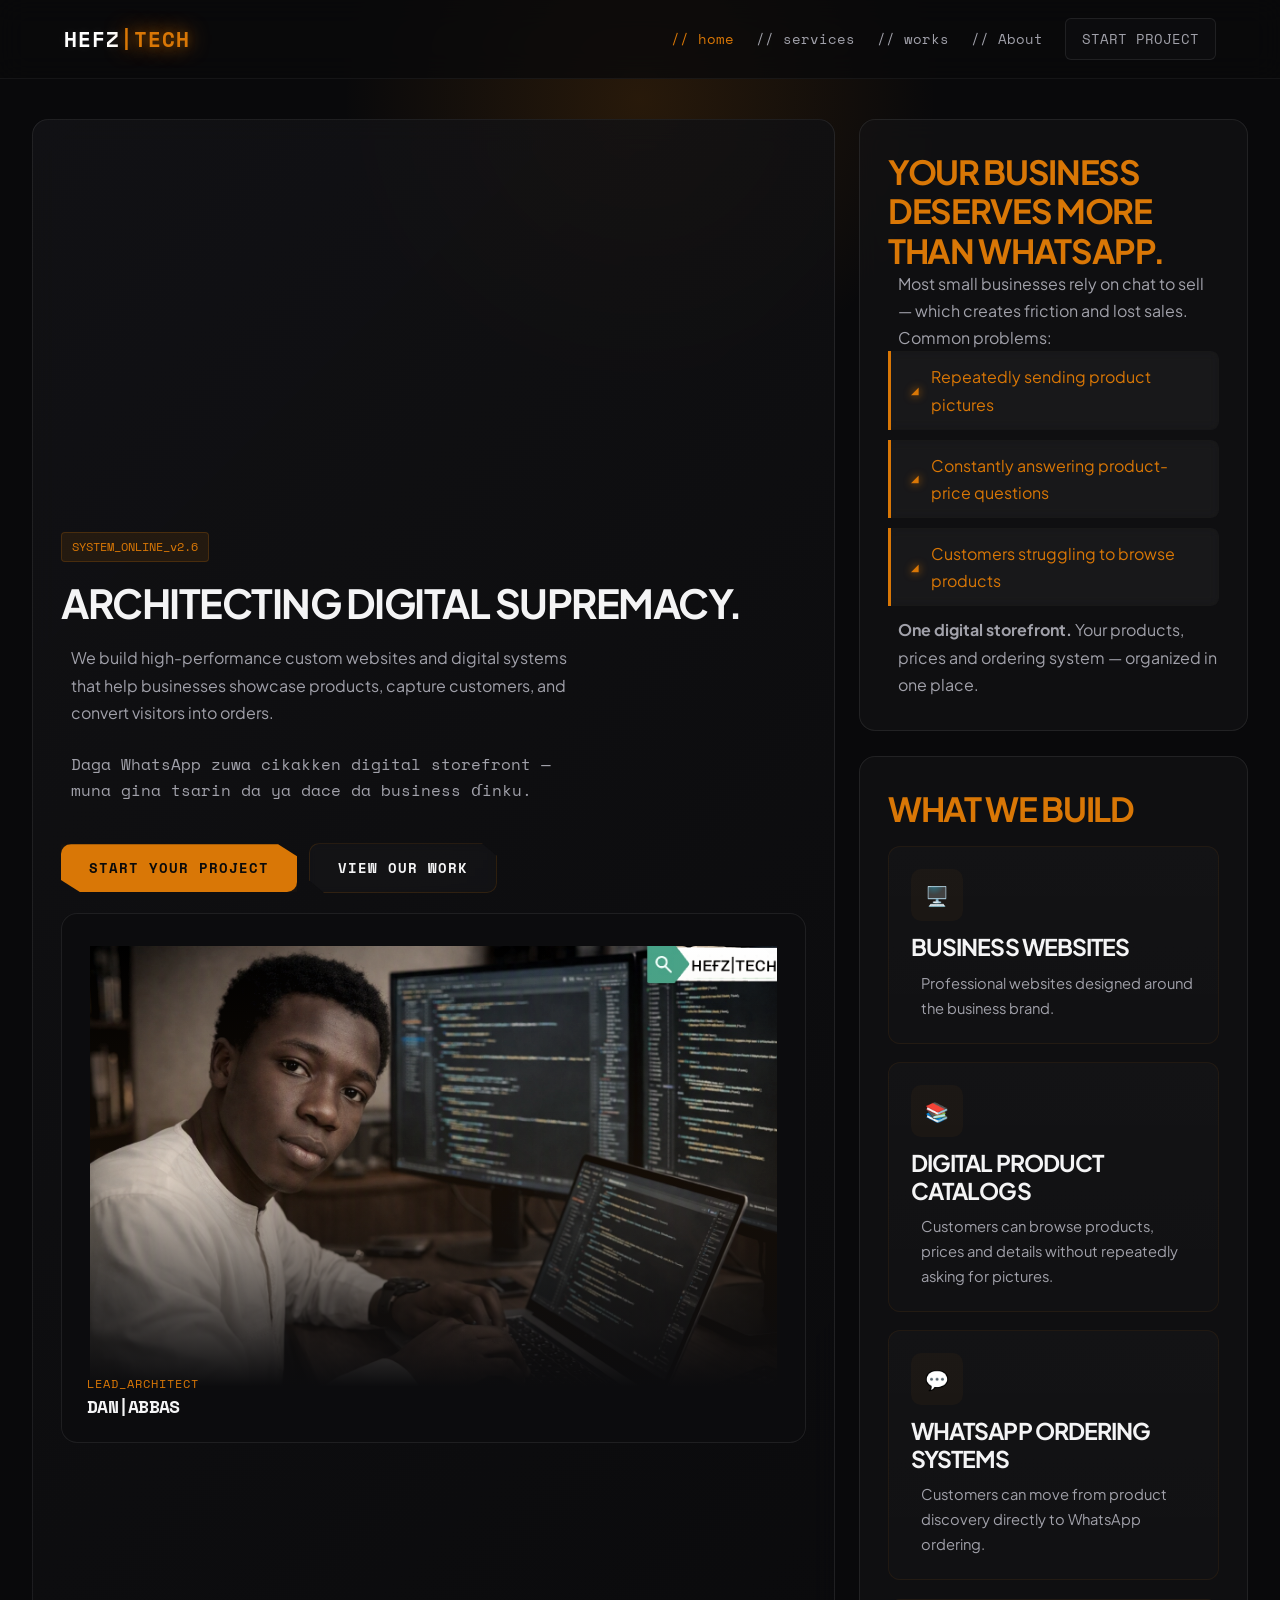
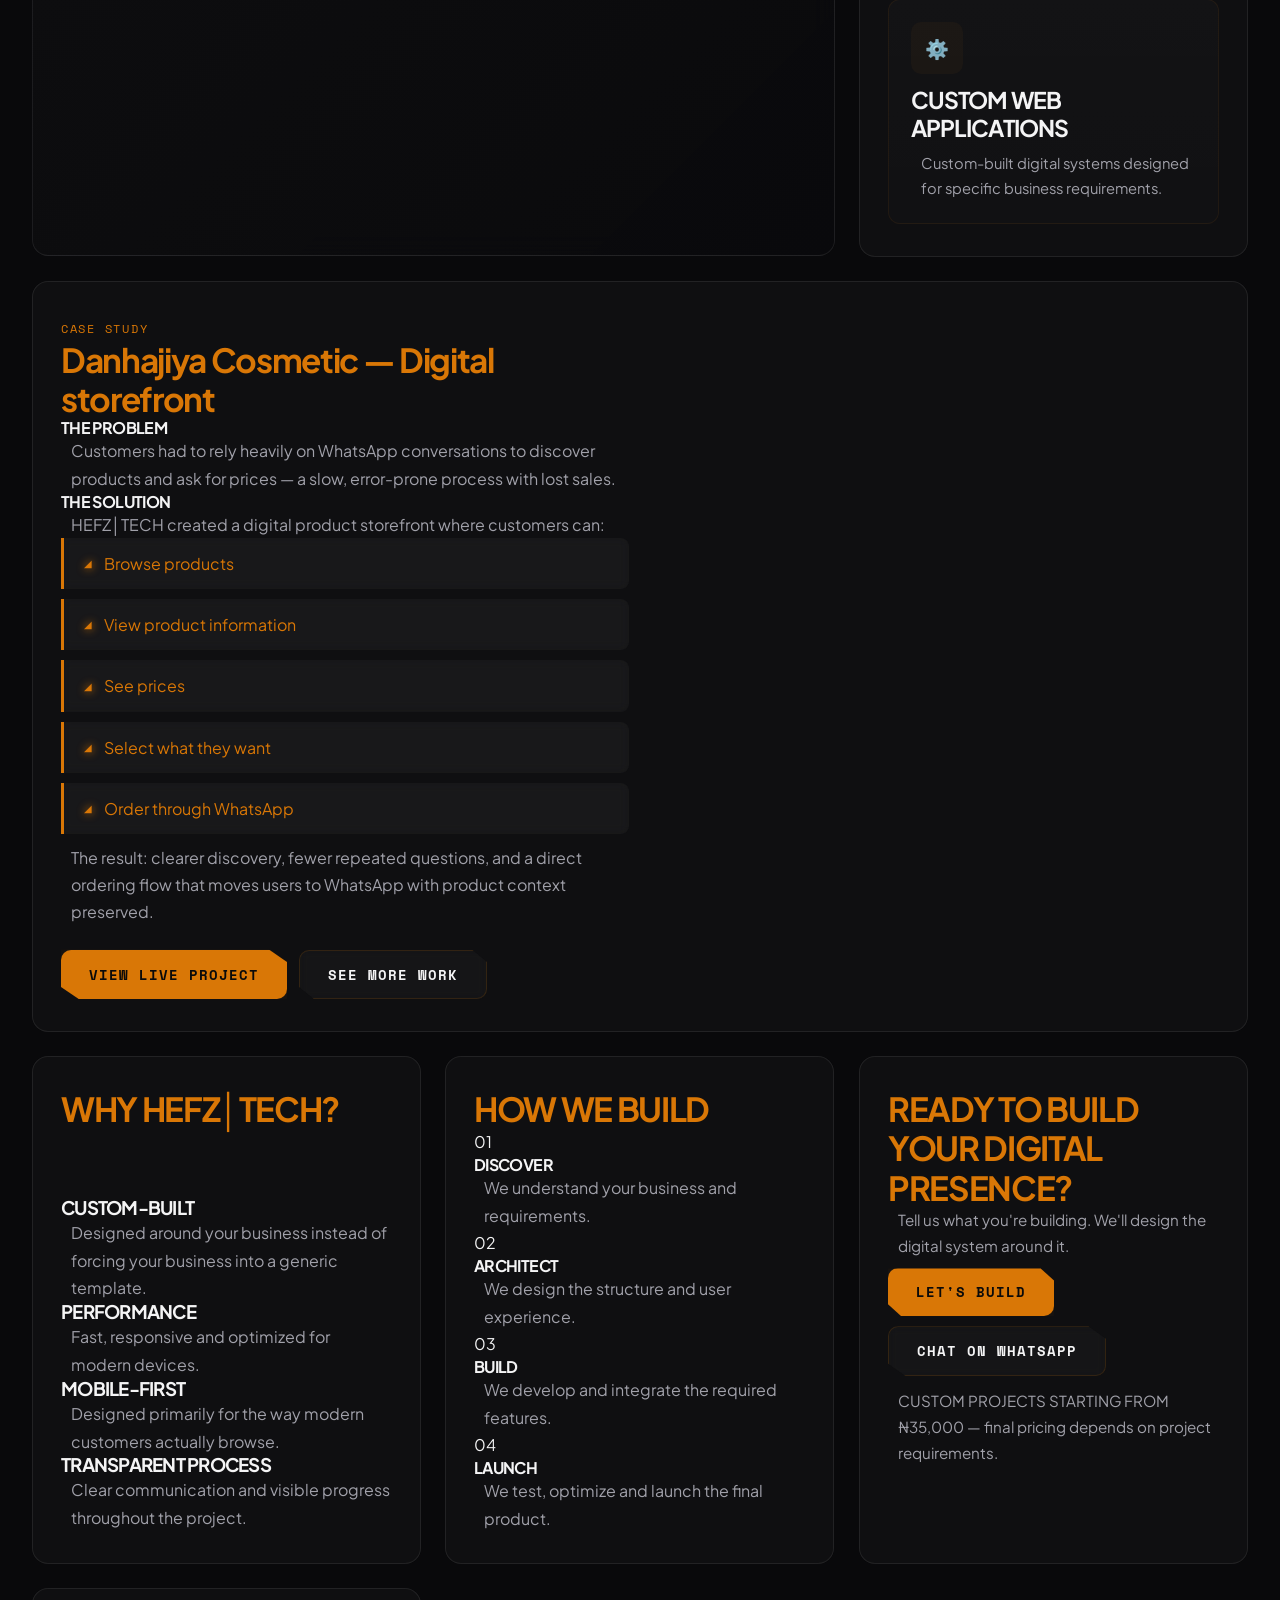
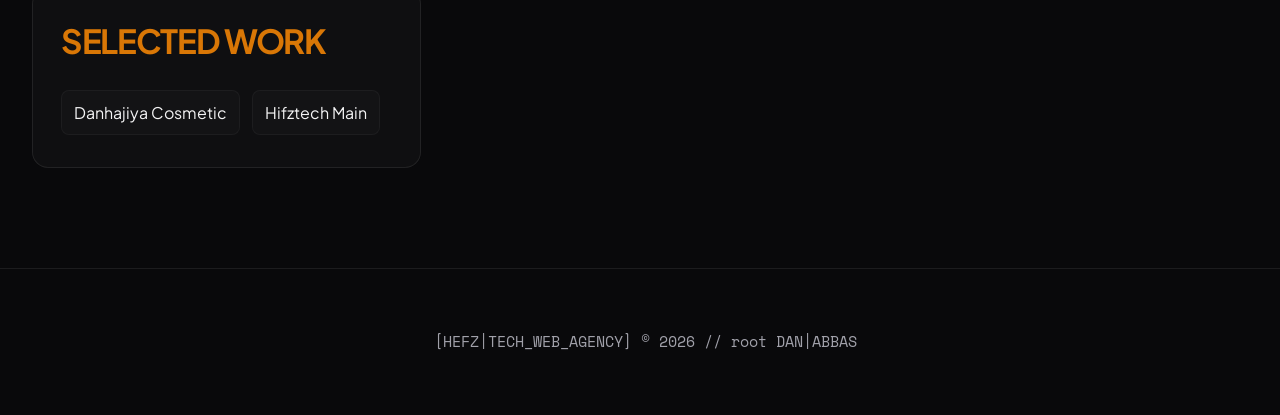
==== commit a7892499: "style(ui): rewrite components to match next-gen cyberpunk design system" ====
--- a/index.html/index.html
+++ b/index.html/index.html
@@ -3,16 +3,25 @@
 <head>
     <meta charset="UTF-8">
     <meta name="viewport" content="width=device-width, initial-scale=1.0">
-    <title>HEFZ│TECH Web Agency Next-Gen & Digital Solutions</title>
+    <title>Hefz|tech Web Agency | Next-Gen Digital Products</title>
     <link rel="stylesheet" href="style.css">
     <!-- 10XTHINK metadata -->
-    <meta name="description" content="HEFZ│TECH builds high-performance custom websites, digital product catalogs, WhatsApp ordering systems and custom web applications that help businesses showcase products, capture customers, and convert visitors into orders.">
-    <meta name="keywords" content="10XTHINK, HEFZ TECH, web agency, digital products, DAN ABBAS, design architecture, web developer nigeria, tech agency kano, software development">
+    <meta name="description" content="HEFZ|TECH is a leading web design and digital agency offering website development, builds high-performance, SEO-optimized websites and digital products. Fast-loading, accessible, and conversion-focused web systems.">
+    <meta name="keywords" content="10X THINK, HEFZ TECH, web agency, digital products, DAN ABBAS, design architecture, web developer nigeria, tech agency kano, software development">
     <meta name="author" content="DAN|ABBAS">
     <link rel="canonical" href="https://hefztech.com.ng">
+    <!-- Google tag (gtag.js) -->
+<script async src="https://www.googletagmanager.com/gtag/js?id=G-KWP5WHBFFC"></script>
+<script>
+  window.dataLayer = window.dataLayer || [];
+  function gtag(){dataLayer.push(arguments);}
+  gtag('js', new Date());
+
+  gtag('config', 'G-KWP5WHBFFC');
+</script>
     <meta property="og:site_name" content="HEFZ|TECH">
-    <meta property="og:title" content="HEFZ│TECH — Custom Websites & Digital Solutions">
-    <meta property="og:description" content="HEFZ│TECH builds high-performance custom websites, product catalogs and WhatsApp ordering systems that help businesses convert visitors into customers.">
+    <meta property="og:title" content="10XTHINK — Accelerating business growth">
+    <meta property="og:description" content="10XTHINK — Accelerating business growth through strategic web solutions.">
     <meta property="og:type" content="website">
     <meta property="og:url" content="https://hefztech.com.ng">
     <meta property="og:image" content="https://hefztech.com.ng/assets/og-futuristic.jpg">
@@ -21,8 +30,8 @@
     <link rel="image_src" href="https://hefztech.com.ng/assets/og-futuristic.jpg">
     <meta name="twitter:card" content="summary_large_image">
     <meta name="twitter:site" content="HEFZ|TECH">
-    <meta name="twitter:title" content="HEFZ│TECH — Custom Websites & Digital Solutions">
-    <meta name="twitter:description" content="HEFZ│TECH builds custom websites, product catalogs and WhatsApp ordering systems that help businesses showcase products and convert customers.">
+    <meta name="twitter:title" content="HEFZ|TECH — Accelerating business growth">
+    <meta name="twitter:description" content="10XTHINK — Accelerating business growth through strategic web solutions.">
     <meta name="twitter:image" content="https://hefztech.com.ng/assets/og-futuristic.jpg">
     <meta name="twitter:image:alt" content="Hefz|Tech — Future-Ready Web Systems">
     <!-- Favicons (SVG primary) -->
@@ -50,8 +59,8 @@
 
 
     <!-- Ambient background glow effect -->
-<!--     <div class="glow-bg"></div>
- -->
+    <div class="glow-bg"></div>
+
     <!-- Minimalist Navigation Bar -->
     <header class="site-header">
         <div class="logo">HEFZ<span>|TECH</span></div>
--- a/index.html/style.css
+++ b/index.html/style.css
@@ -42,10 +42,45 @@
 }
 
 li {
-    padding-left: 15px;
+    padding: 12px 20px;
+    margin-bottom: 10px;
     list-style: none;
     color: var(--accent);
-}
+    position: relative;
+    display: flex;
+    align-items: center;
+    
+    /* 1. Tsarin Glassmorphic (Kamar Gilashi) */
+    background: rgba(255, 255, 255, 0.03);
+    backdrop-filter: blur(5px);
+    border-left: 3px solid var(--accent);
+    border-radius: 0 8px 8px 0;
+    
+    /* 2. Kyalkyali mai santsi (Neon Glow Transition) */
+    transition: all 0.4s cubic-bezier(0.25, 0.8, 0.25, 1);
+    cursor: pointer;
+}
+
+li:hover {
+    background: rgba(var(--accent-rgb), 0.1); /* Yana ɗaukar kalar accent ɗinka kaɗan */
+    transform: translateX(8px); /* Yana ɗan tura kansa gaba */
+    box-shadow: 0 0 15px rgba(var(--accent-rgb), 0.3); /* Neon glow effect */
+}
+
+/* 4. Kirkirar Bullet Point na Zamani (Custom Pointer Icon) */
+li::before {
+    content: "◢"; /* Alamar kibiyar cyber */
+    font-size: 10px;
+    margin-right: 12px;
+    color: var(--accent);
+    text-shadow: 0 0 8px var(--accent);
+    transition: transform 0.3s ease;
+}
+
+li:hover::before {
+    transform: rotate(90deg);
+}
+
 
 h1, h2, h3, h4, h5, h6 {
     line-height: 1.2;
@@ -204,13 +239,54 @@
 header .logo {
     font-family: 'Space Mono', monospace;
     font-weight: 700;
-    font-size: 1.2rem;
-    letter-spacing: -1px;
+    font-size: 1.3rem; /* Mun ɗan ƙara girma kaɗan */
+    letter-spacing: 1px; /* Mun buɗe shi kaɗan don ya fi karantuwa */
+    color: #ffffff;
+    text-transform: uppercase;
+    position: relative;
+    cursor: pointer;
+    
+    /* 1. Hasken asiri a bayan rubutun (Subtle Text Glow) */
+    text-shadow: 0 0 10px rgba(255, 255, 255, 0.1);
+    transition: all 0.3s ease;
 }
 
 header .logo span {
     color: var(--accent);
-}
+    /* 2. Sanya kalar accent ɗinka ta riƙa ƙyalliyar Neon */
+    text-shadow: 0 0 8px var(--accent-glow), 0 0 20px var(--accent);
+    animation: techPulse 4s infinite alternate; /* Motsi mai daɗi */
+}
+
+/* 3. Siddabarun sanya layin tsakiya "|" ya riƙa ɗisawa (Blinking Terminal Cursor) */
+header .logo::after {
+    content: '';
+    /* Idan kana son ƙara wata alamar ta daban, amma tunda kana da "|" a HTML dinka, 
+       bari mu sanya animation ɗin ya shafi gaba ɗayan logo ɗin idan an ɗora bera */
+}
+
+/* 4. Motsin Glitch da Haske idan an taɓa Logo (Hover Effect) */
+header .logo:hover {
+    letter-spacing: 2px; /* Rubutun yana ɗan buɗewa na alfahari */
+    text-shadow: 0 0 15px rgba(255, 255, 255, 0.5);
+}
+
+header .logo:hover span {
+    filter: brightness(1.3); /* Yana ƙara haske sosai idan an taɓa */
+}
+
+/* 5. Animation ɗin da ke sa TECH ta riƙa numfashi da haske (Pulsing Animation) */
+@keyframes techPulse {
+    0% {
+        text-shadow: 0 0 4px var(--accent-glow), 0 0 10px var(--accent);
+        opacity: 0.9;
+    }
+    100% {
+        text-shadow: 0 0 12px var(--accent-glow), 0 0 25px var(--accent), 0 0 35px var(--accent);
+        opacity: 1;
+    }
+}
+
 
 header nav {
     position: absolute;
@@ -436,37 +512,83 @@
     transition: transform 0.18s ease, box-shadow 0.22s ease, opacity 0.18s ease;
 }
 
-/* Primary button using Cyber Bronze */
+/* Base Button Styling (Tushen kowane maballi) */
+.btn {
+    position: relative;
+    padding: 12px 28px;
+    font-family: 'Space Mono', monospace;
+    font-size: 14px;
+    font-weight: 600;
+    letter-spacing: 1px;
+    text-transform: uppercase;
+    border: none;
+    cursor: pointer;
+    overflow: hidden; /* Wannan yana da muhimmanci don hasken ciki */
+    
+    /* 1. Cyber-cut look (Yanke kusurwa guda ɗaya na zamani) */
+    clip-path: polygon(0 0, 92% 0, 100% 25%, 100% 100%, 8% 100%, 0% 75%);
+    
+    transition: all 0.4s cubic-bezier(0.16, 1, 0.3, 1);
+    display: inline-flex;
+    align-items: center;
+    gap: 8px;
+}
+
+/* --- PRIMARY BUTTON (Cyber Bronze / Accent) --- */
 .btn.primary {
     background: var(--accent);
     color: #0a0a0a;
-    box-shadow: 0 8px 30px var(--accent-glow);
+    box-shadow: 0 0 20px var(--accent-glow);
+}
+
+/* Hasken motsi na asiri a bayan maballi (Light Sweep Animation) */
+.btn.primary::before {
+    content: '';
+    position: absolute;
+    top: 0; left: -100%;
+    width: 50%; height: 100%;
+    background: linear-gradient(90deg, transparent, rgba(255,255,255,0.4), transparent);
+    transform: skewX(-25deg);
+    transition: none;
+}
+
+.btn.primary:hover::before {
+    left: 150%;
+    transition: 0.9s ease-in-out; /* Haske yana gudu idan an taɓa maballin */
 }
 
 .btn.primary:hover {
-    transform: translateY(-3px);
-    box-shadow: 0 14px 40px rgba(217,119,6,0.18);
-}
-
-/* Ghost / secondary button */
+    transform: translateY(-3px) scale(1.02);
+    box-shadow: 0 12px 35px var(--accent-glow), 0 0 15px var(--accent);
+    letter-spacing: 1.5px; /* Rubutun yana ɗan buɗewa kaɗan */
+}
+
+/* --- GHOST / SECONDARY BUTTON --- */
 .btn.ghost {
-    background: transparent;
+    background: rgba(255, 255, 255, 0.02);
     color: var(--primary);
-    border: 1px solid rgba(255,255,255,0.06);
+    border: 1px solid rgba(217, 119, 6, 0.15); /* Amfani da Cyber Bronze a matsayin border */
+    backdrop-filter: blur(4px);
 }
 
 .btn.ghost:hover {
-    border-color: rgba(217,119,6,0.32);
-    color: var(--accent);
-}
-
-.btn:hover {
-    opacity: 0.98;
-}
-
+    background: rgba(217, 119, 6, 0.08);
+    border-color: var(--accent);
+    color: var(--accent);
+    box-shadow: inset 0 0 10px rgba(217, 119, 6, 0.2), 0 0 15px rgba(217, 119, 6, 0.1);
+    transform: translateY(-2px);
+}
+
+/* --- INTERACTIVE ARROW ANIMATION --- */
 .btn .arrow {
-    font-family: 'Space Mono', monospace;
-}
+    display: inline-block;
+    transition: transform 0.3s ease;
+}
+
+.btn:hover .arrow {
+    transform: translateX(5px); /* Kibiyar tana danna gaba da kanta */
+}
+
 
 /* Hero CTAs layout */
 .hero-ctas {
@@ -1423,7 +1545,7 @@
     top: 0;
     left: 0;
     width: 100%;
-    height: 100vh;
+    height: 100%;
     background-color: var(--bg);
     display: flex;
     justify-content: center;
@@ -1493,7 +1615,7 @@
     visibility: visible;
     pointer-events: auto;
     width: 100vw;
-    height: 300vh;
+    height: 100vh;
 }
 
 @keyframes pulse-glow {
